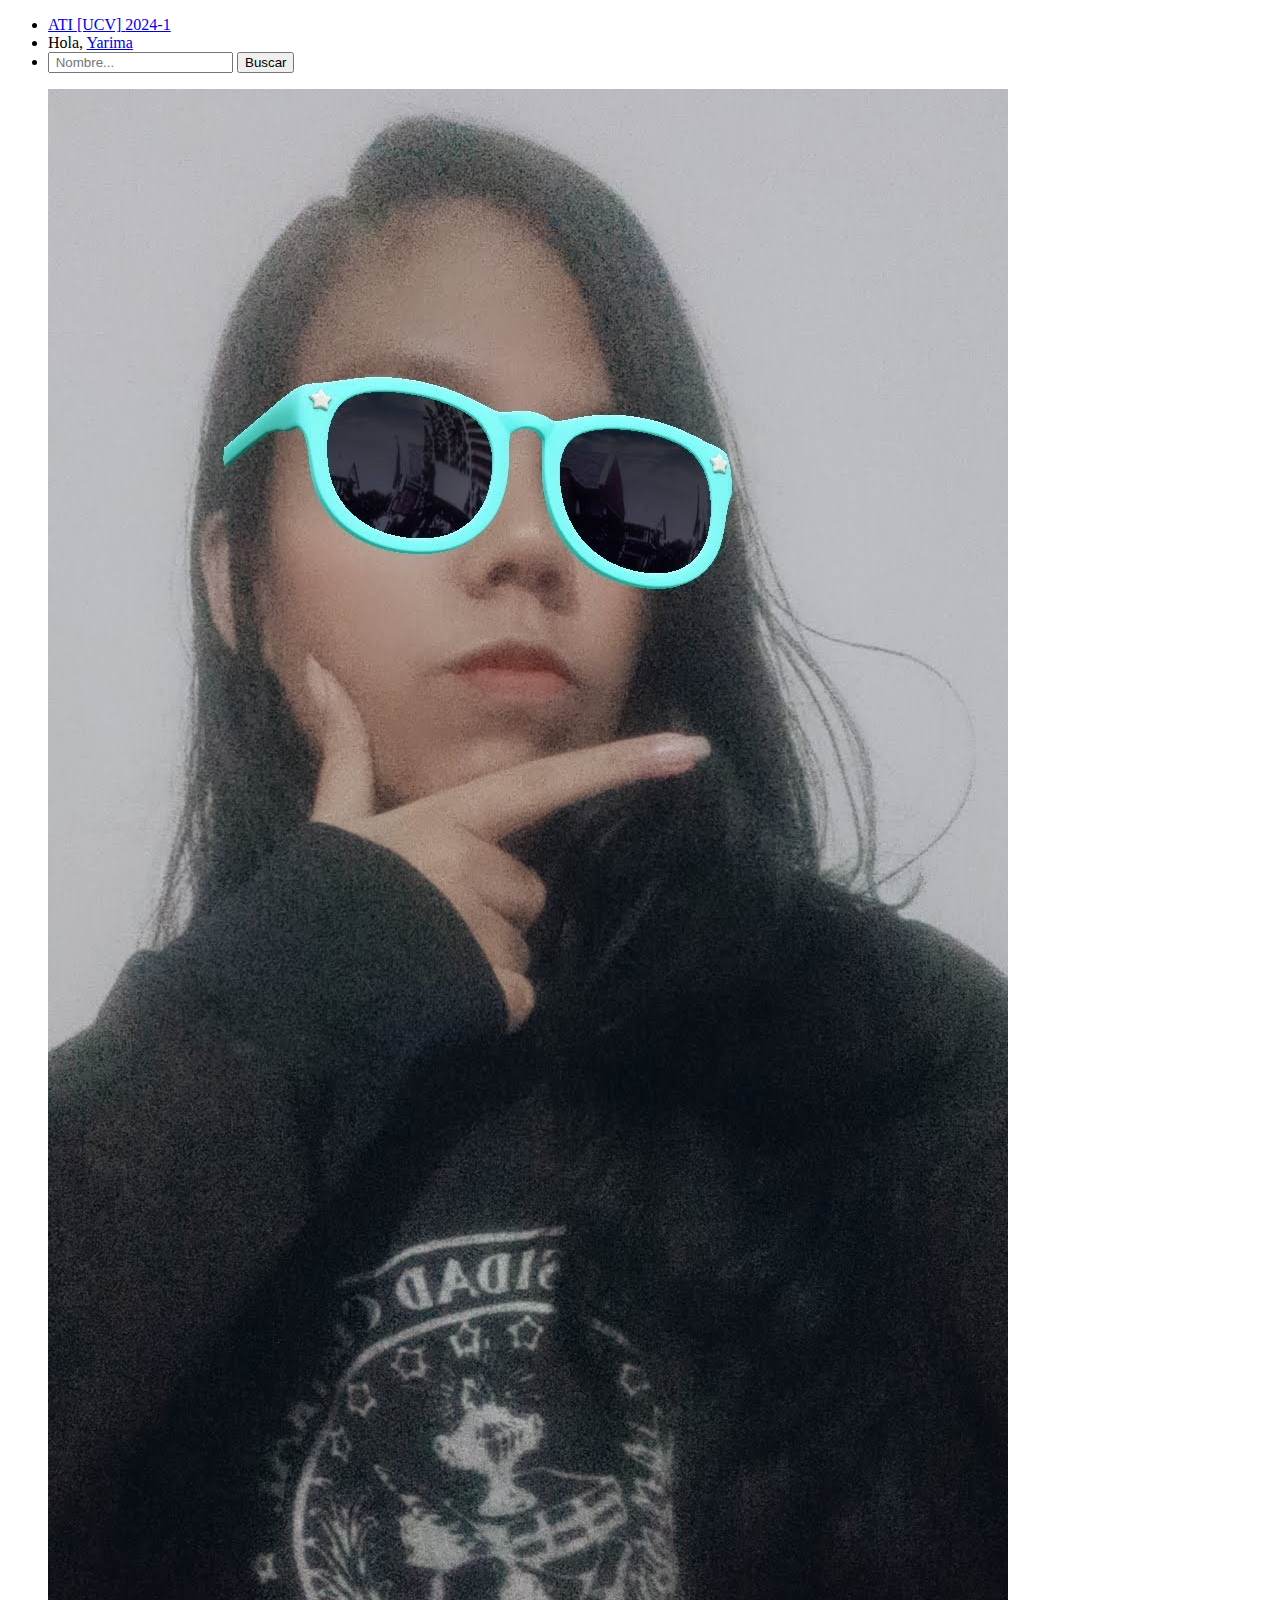
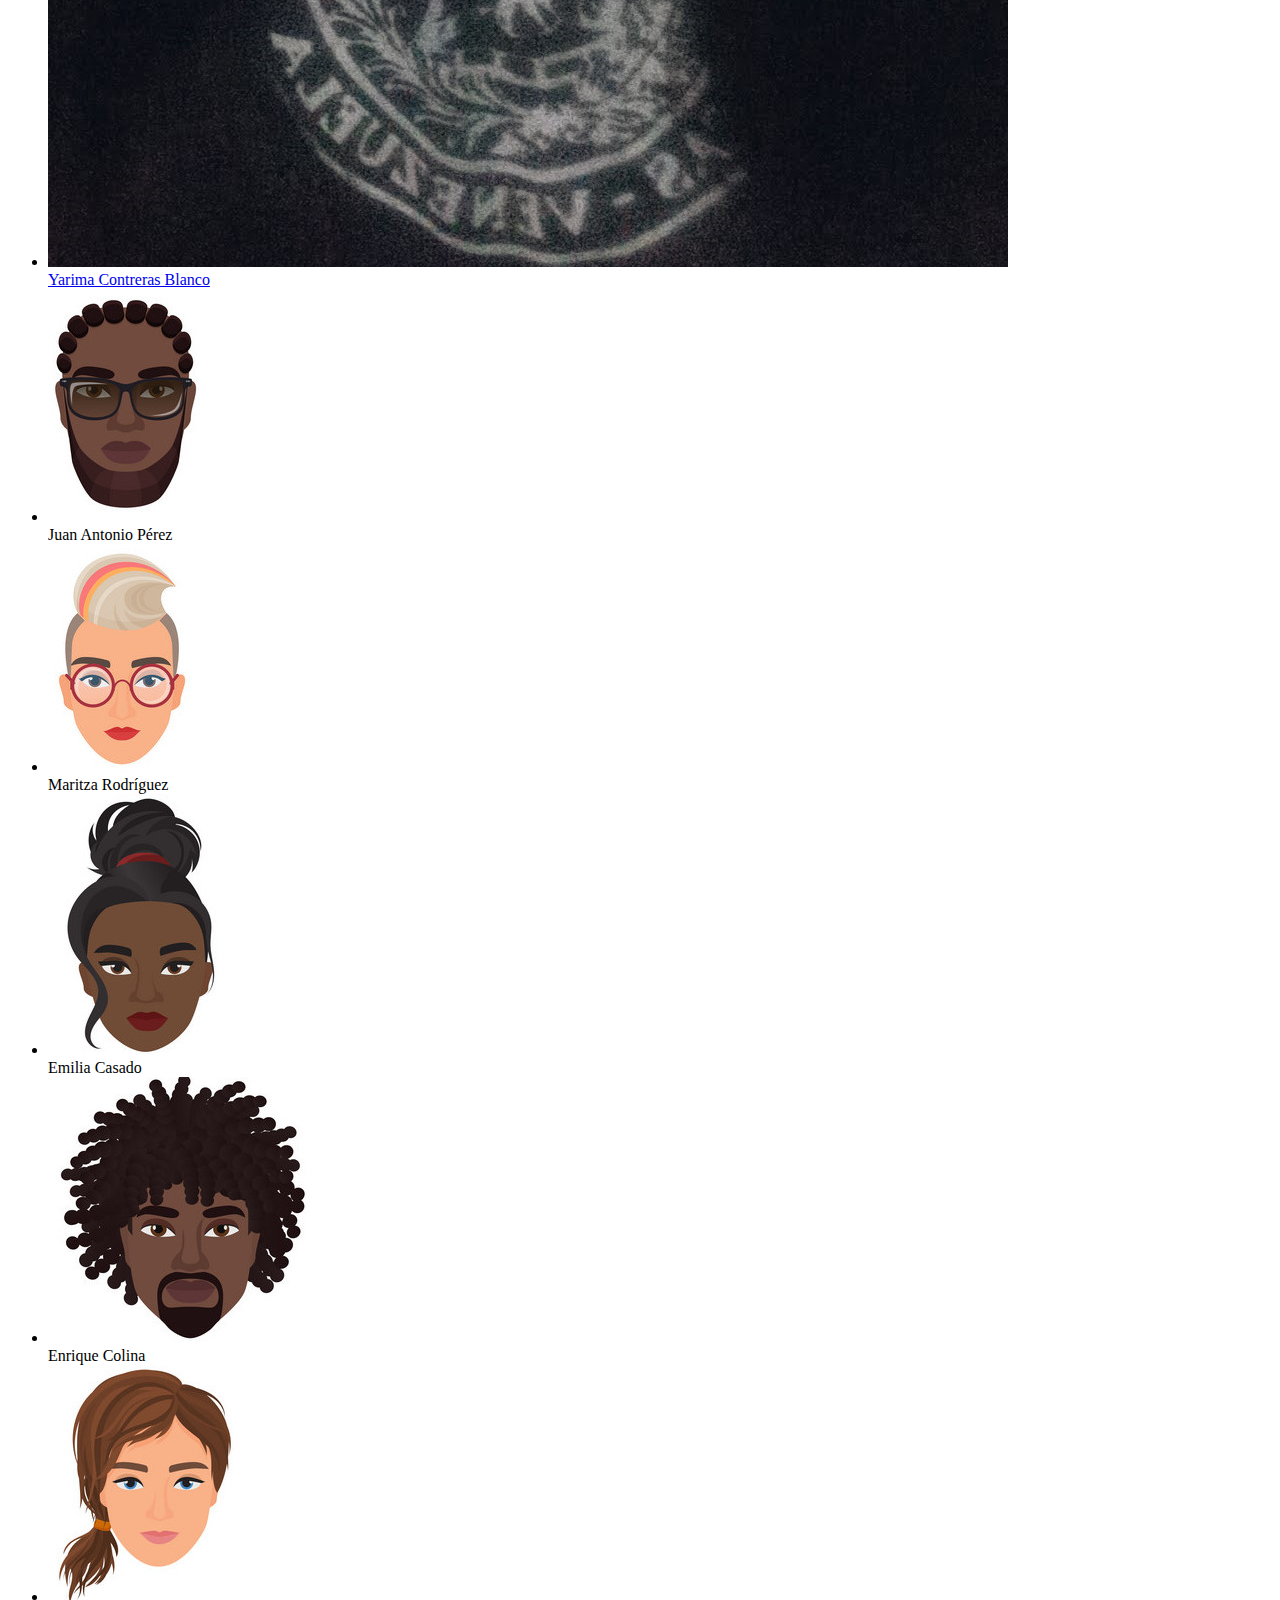
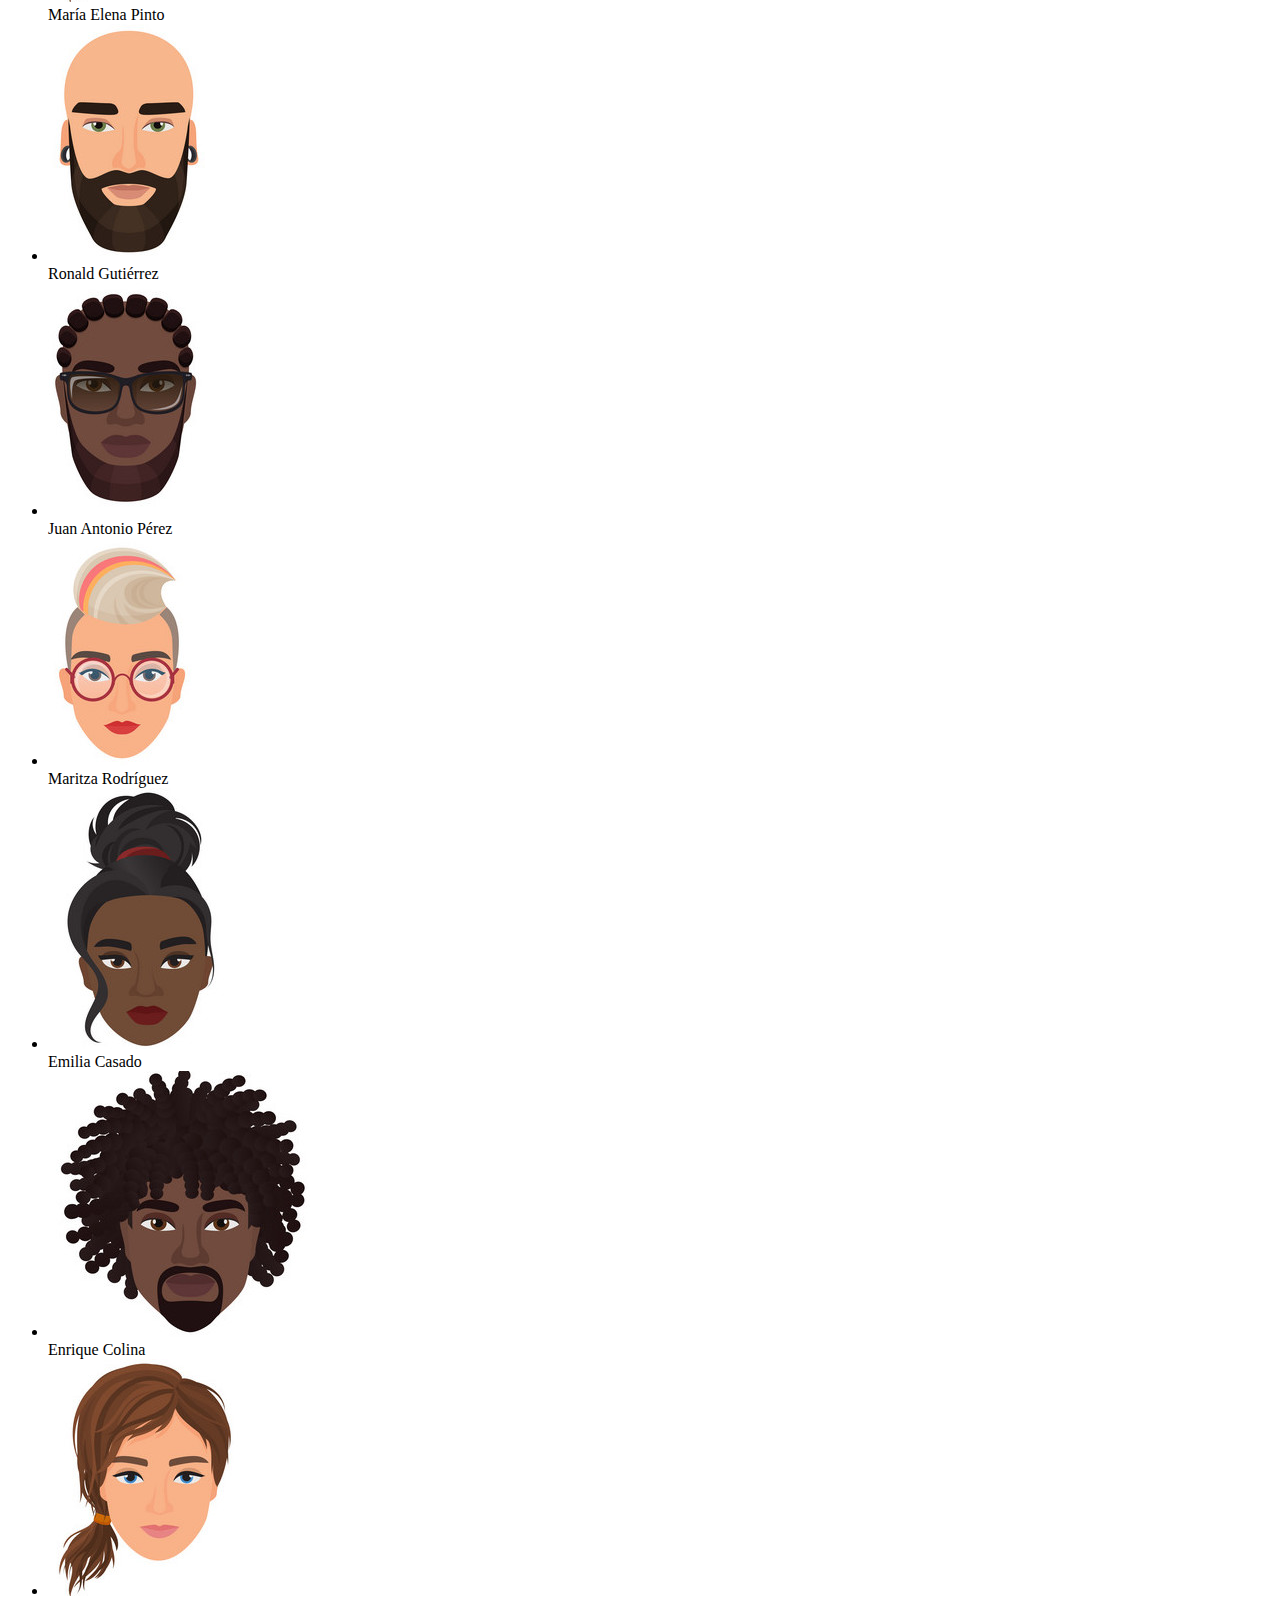
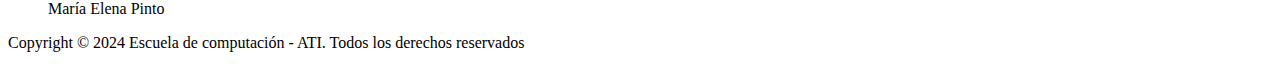
==== Proyecto_HTMLyCSS/index.html @ a4812837 "Ajuste de los retos 3 y 4 (CCS en file externo y Hojas de estilo compartidas)" ====
<!DOCTYPE html>
<html lang="es-ES">
<head>
    <meta charset="UTF-8">
    <meta name="viewport" content="width=device-width, initial-scale=1.0">
    <title>Página Listado</title>
    <link rel="icon" href="http://www.ciens.ucv.ve/portalasig2/favicon.ico" type="image/x-icon">
    <link href="/ATI-012024/Proyecto_HTMLyCSS/css/style.css" rel="stylesheet" type="text/css" media="screen">
</head>

<body class="bodyIndex">
    <header>
        <nav>
            <ul class="menuList">
                <li class="menuItem">
                    <a href="index.html"> 
                        <span class="bigFont"> ATI </span>
                        <span>[UCV]</span>
                        <span class="bigFont">2024-1</span>
                    </a>
                </li>
                <li class="menuItem"> Hola, <a href="29706291/perfil.html"> Yarima</a> </li>
                <li class="menuItem">
                    <form class="menuForm">
                        <input type="text" placeholder=" Nombre...">
                        <input type="submit" value="Buscar">
                    </form>
                </li>
            </ul>
        </nav>
    </header>

    <section>
        <ul class="listStudents">
            <li class="listItem saludo">
                <a href="29706291/perfil.html"><img src="29706291/29706291.jpg"></a>
                <br>
                <a href="29706291/perfil.html">Yarima Contreras Blanco</a>
            </li>
            <li class="listItem">
                <img src="dummy6/dummy.jpg">
                <br> Juan Antonio Pérez
            </li>
            <li class="listItem">
                <img src="dummy3/dummy.jpg">
                <br> Maritza Rodríguez
            </li>
            <li class="listItem">
                <img src="dummy1/dummy.jpg">
                <br> Emilia Casado
            </li>
            <li class="listItem">
                <img src="dummy4/dummy.jpg">
                <br> Enrique Colina
            </li>
            <li class="listItem">
                <img src="dummy2/dummy.jpg">
                <br> María Elena Pinto
            </li>
            <li class="listItem">
                <img src="dummy5/dummy.jpg">
                <br> Ronald Gutiérrez
            </li>
            <li class="listItem">
                <img src="dummy6/dummy.jpg">
                <br> Juan Antonio Pérez
            </li>
            <li class="listItem">
                <img src="dummy3/dummy.jpg">
                <br> Maritza Rodríguez
            </li>
            <li class="listItem">
                <img src="dummy1/dummy.jpg">
                <br> Emilia Casado
            </li>
            <li class="listItem">
                <img src="dummy4/dummy.jpg">
                <br> Enrique Colina
            </li>
            <li class="listItem">
                <img src="dummy2/dummy.jpg">
                <br> María Elena Pinto
            </li> 
        </ul>
    </section>

    <footer>
        <p> Copyright © 2024 Escuela de computación - ATI. Todos los derechos reservados </p>
    </footer>
</body>
</html>
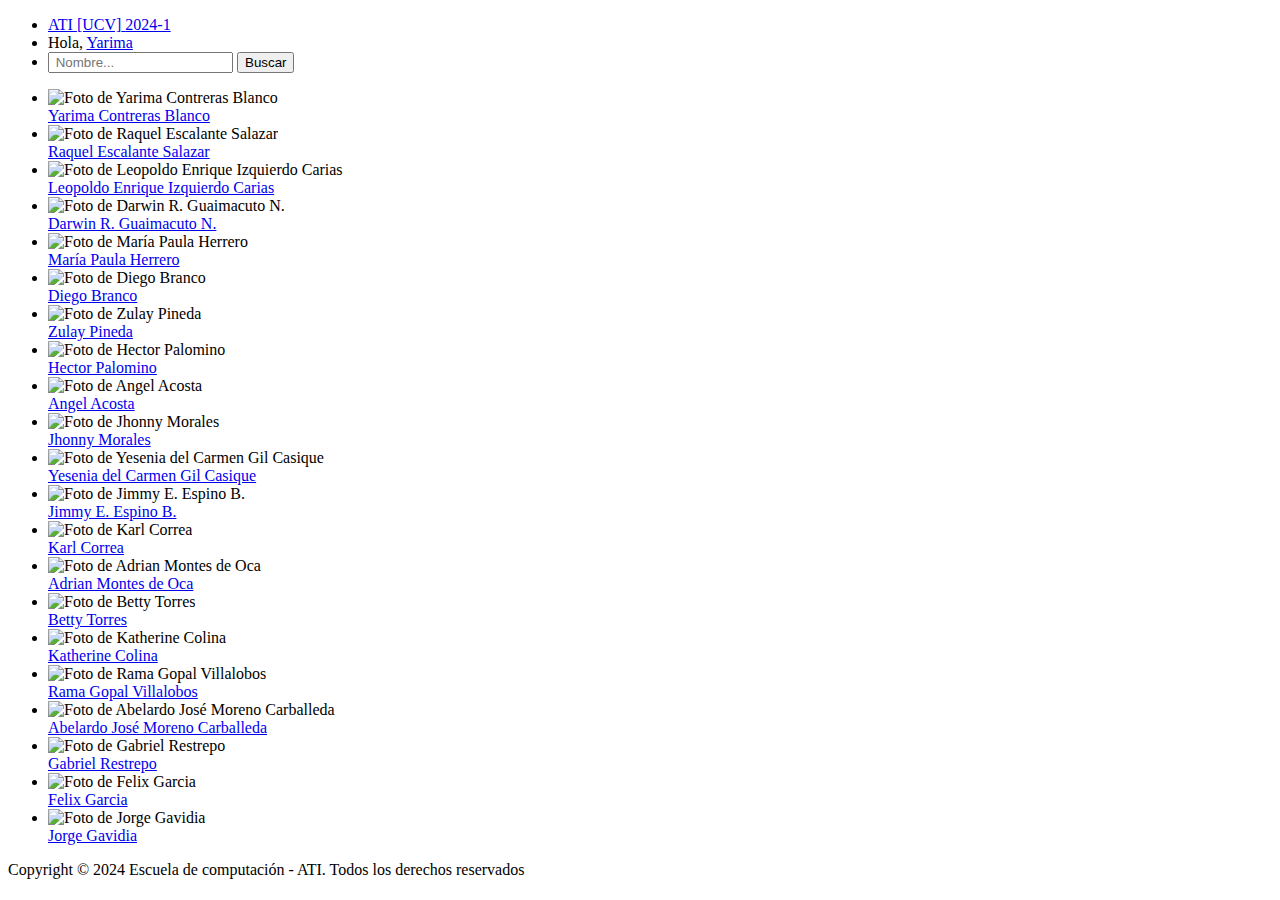
==== commit ea9380bd: "Configuración desde JavaScript" ====
--- a/Proyecto_HTMLyCSS/index.html
+++ b/Proyecto_HTMLyCSS/index.html
@@ -6,6 +6,8 @@
     <title>Página Listado</title>
     <link rel="icon" href="http://www.ciens.ucv.ve/portalasig2/favicon.ico" type="image/x-icon">
     <link href="/ATI-012024/Proyecto_HTMLyCSS/css/style.css" rel="stylesheet" type="text/css" media="screen">
+    <link rel="json" href="reto5/conf/configES.json">
+    <script src="js/index.js"></script>
 </head>
 
 <body class="bodyIndex">
@@ -19,7 +21,7 @@
                         <span class="bigFont">2024-1</span>
                     </a>
                 </li>
-                <li class="menuItem"> Hola, <a href="29706291/perfil.html"> Yarima</a> </li>
+                <li class="menuItem"> Hola, <a href="perfil.html"> Yarima</a> </li>
                 <li class="menuItem">
                     <form class="menuForm">
                         <input type="text" placeholder=" Nombre...">
@@ -32,55 +34,6 @@
 
     <section>
         <ul class="listStudents">
-            <li class="listItem saludo">
-                <a href="29706291/perfil.html"><img src="29706291/29706291.jpg"></a>
-                <br>
-                <a href="29706291/perfil.html">Yarima Contreras Blanco</a>
-            </li>
-            <li class="listItem">
-                <img src="dummy6/dummy.jpg">
-                <br> Juan Antonio Pérez
-            </li>
-            <li class="listItem">
-                <img src="dummy3/dummy.jpg">
-                <br> Maritza Rodríguez
-            </li>
-            <li class="listItem">
-                <img src="dummy1/dummy.jpg">
-                <br> Emilia Casado
-            </li>
-            <li class="listItem">
-                <img src="dummy4/dummy.jpg">
-                <br> Enrique Colina
-            </li>
-            <li class="listItem">
-                <img src="dummy2/dummy.jpg">
-                <br> María Elena Pinto
-            </li>
-            <li class="listItem">
-                <img src="dummy5/dummy.jpg">
-                <br> Ronald Gutiérrez
-            </li>
-            <li class="listItem">
-                <img src="dummy6/dummy.jpg">
-                <br> Juan Antonio Pérez
-            </li>
-            <li class="listItem">
-                <img src="dummy3/dummy.jpg">
-                <br> Maritza Rodríguez
-            </li>
-            <li class="listItem">
-                <img src="dummy1/dummy.jpg">
-                <br> Emilia Casado
-            </li>
-            <li class="listItem">
-                <img src="dummy4/dummy.jpg">
-                <br> Enrique Colina
-            </li>
-            <li class="listItem">
-                <img src="dummy2/dummy.jpg">
-                <br> María Elena Pinto
-            </li> 
         </ul>
     </section>
 
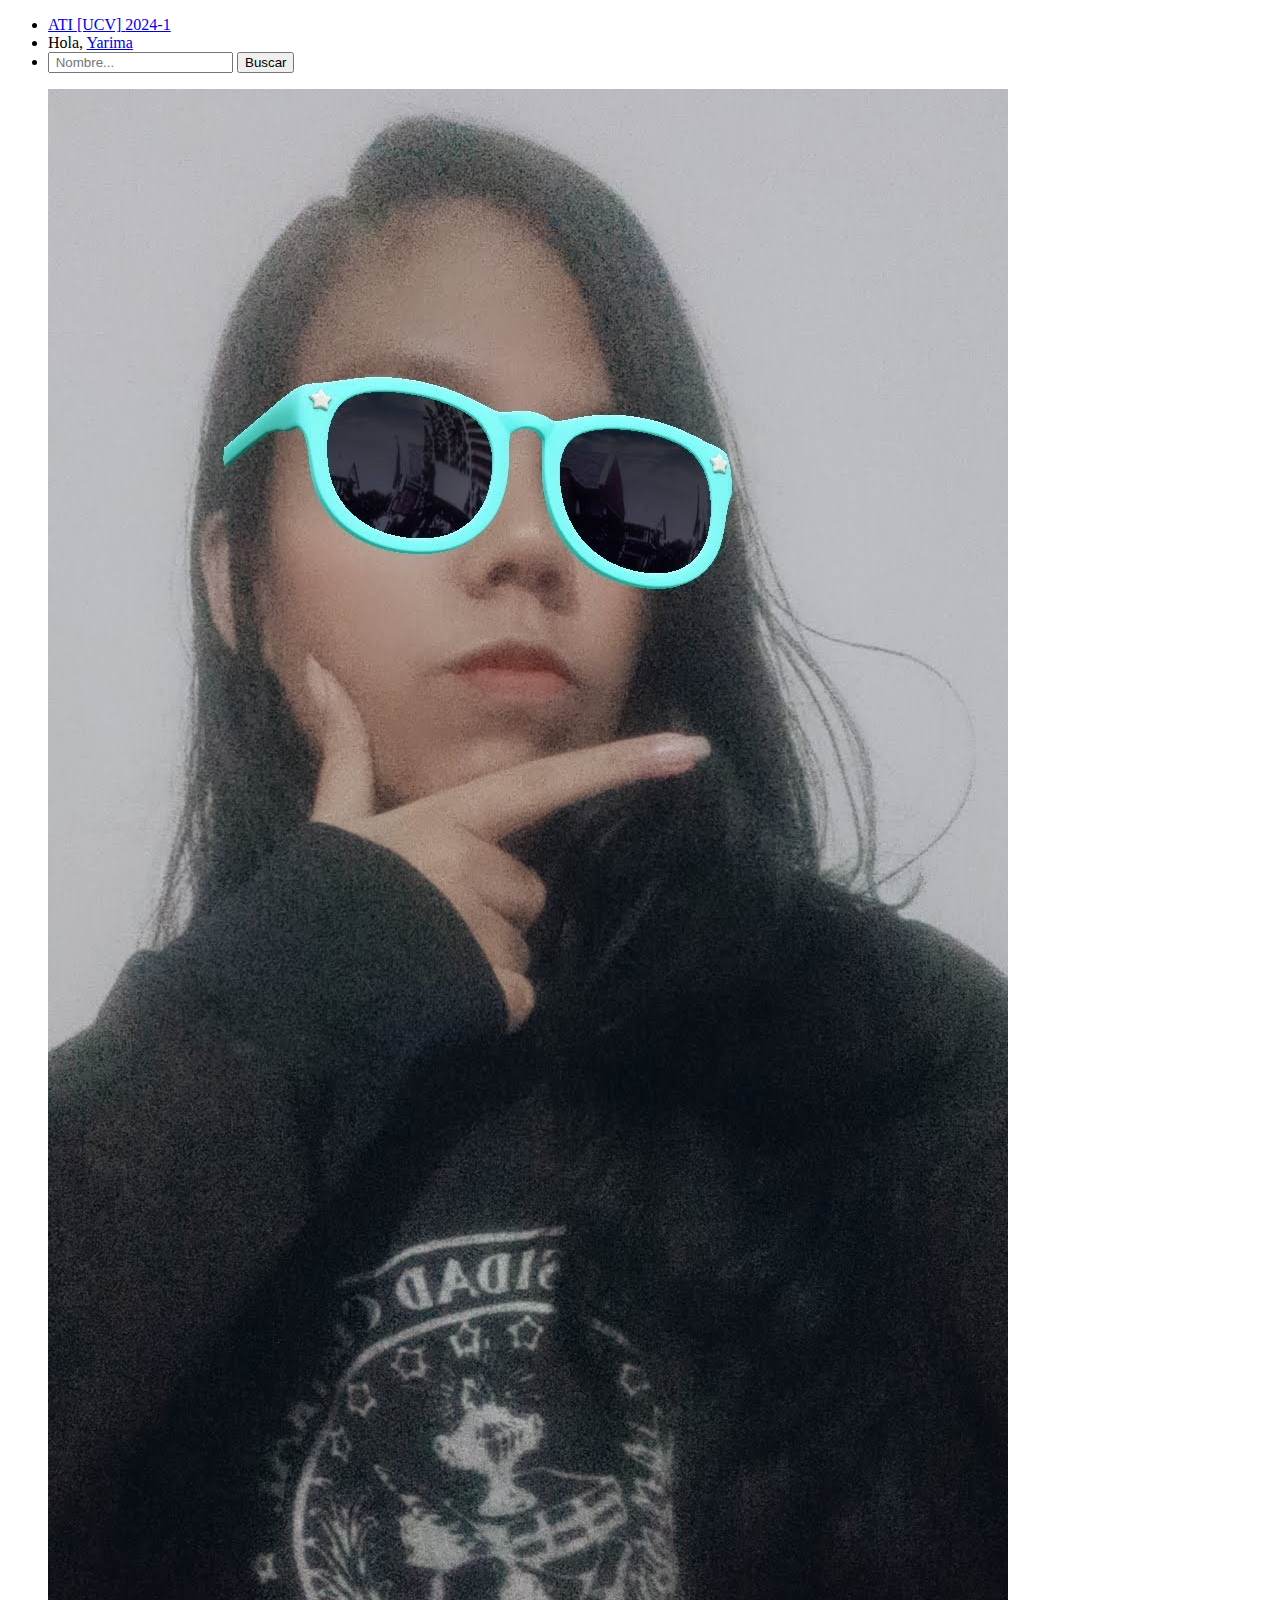
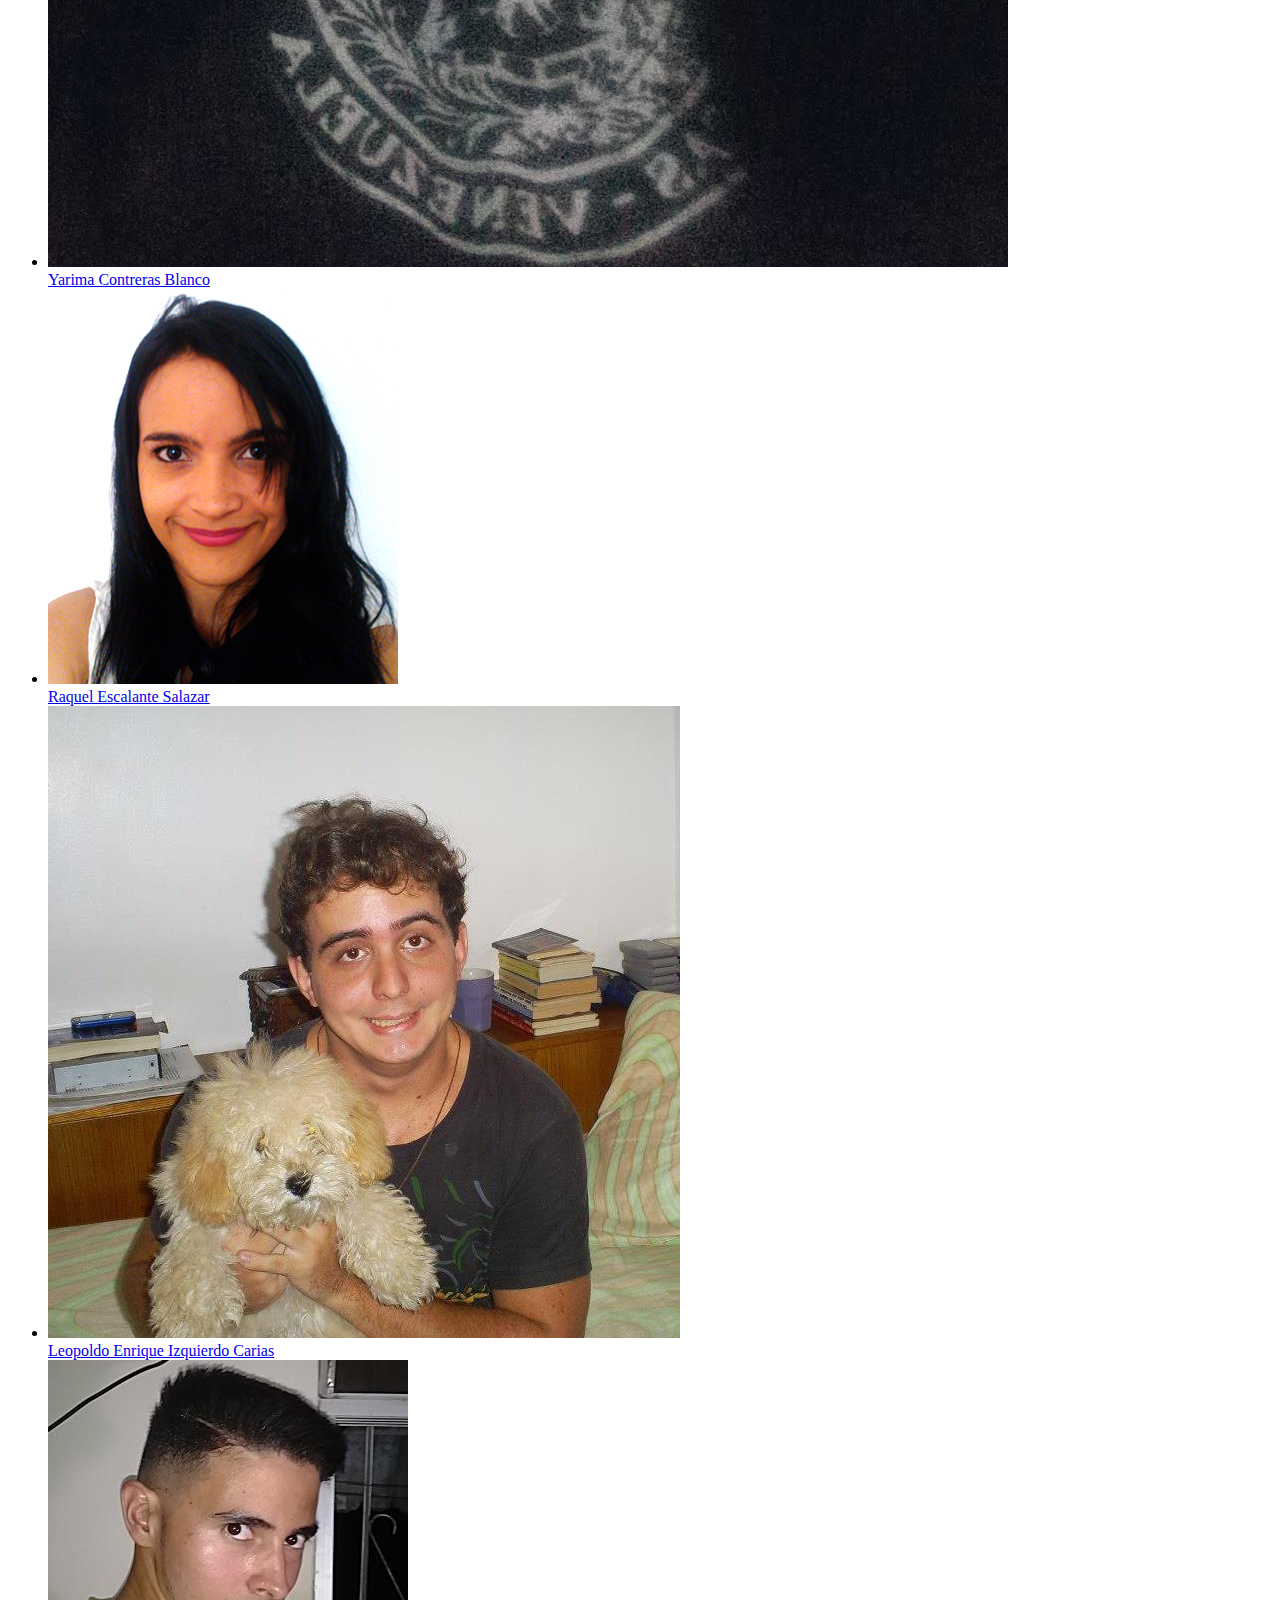
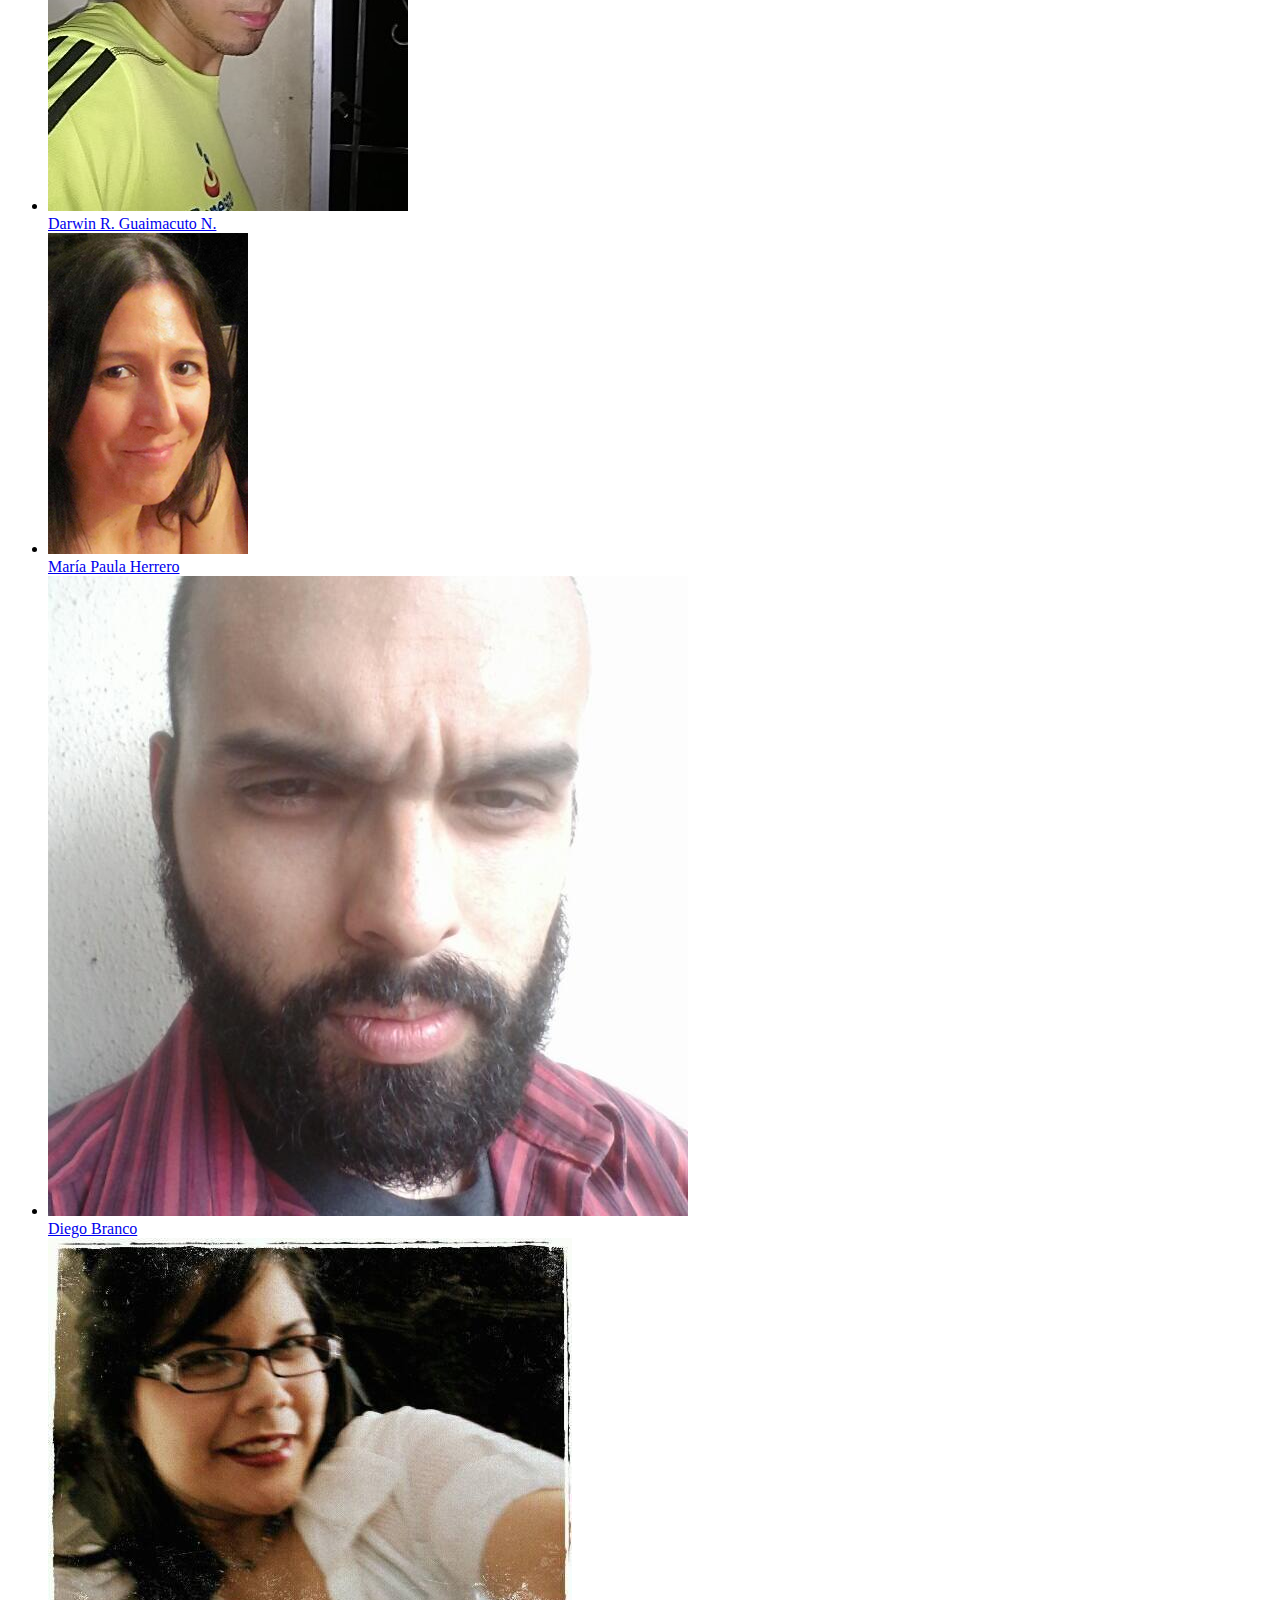
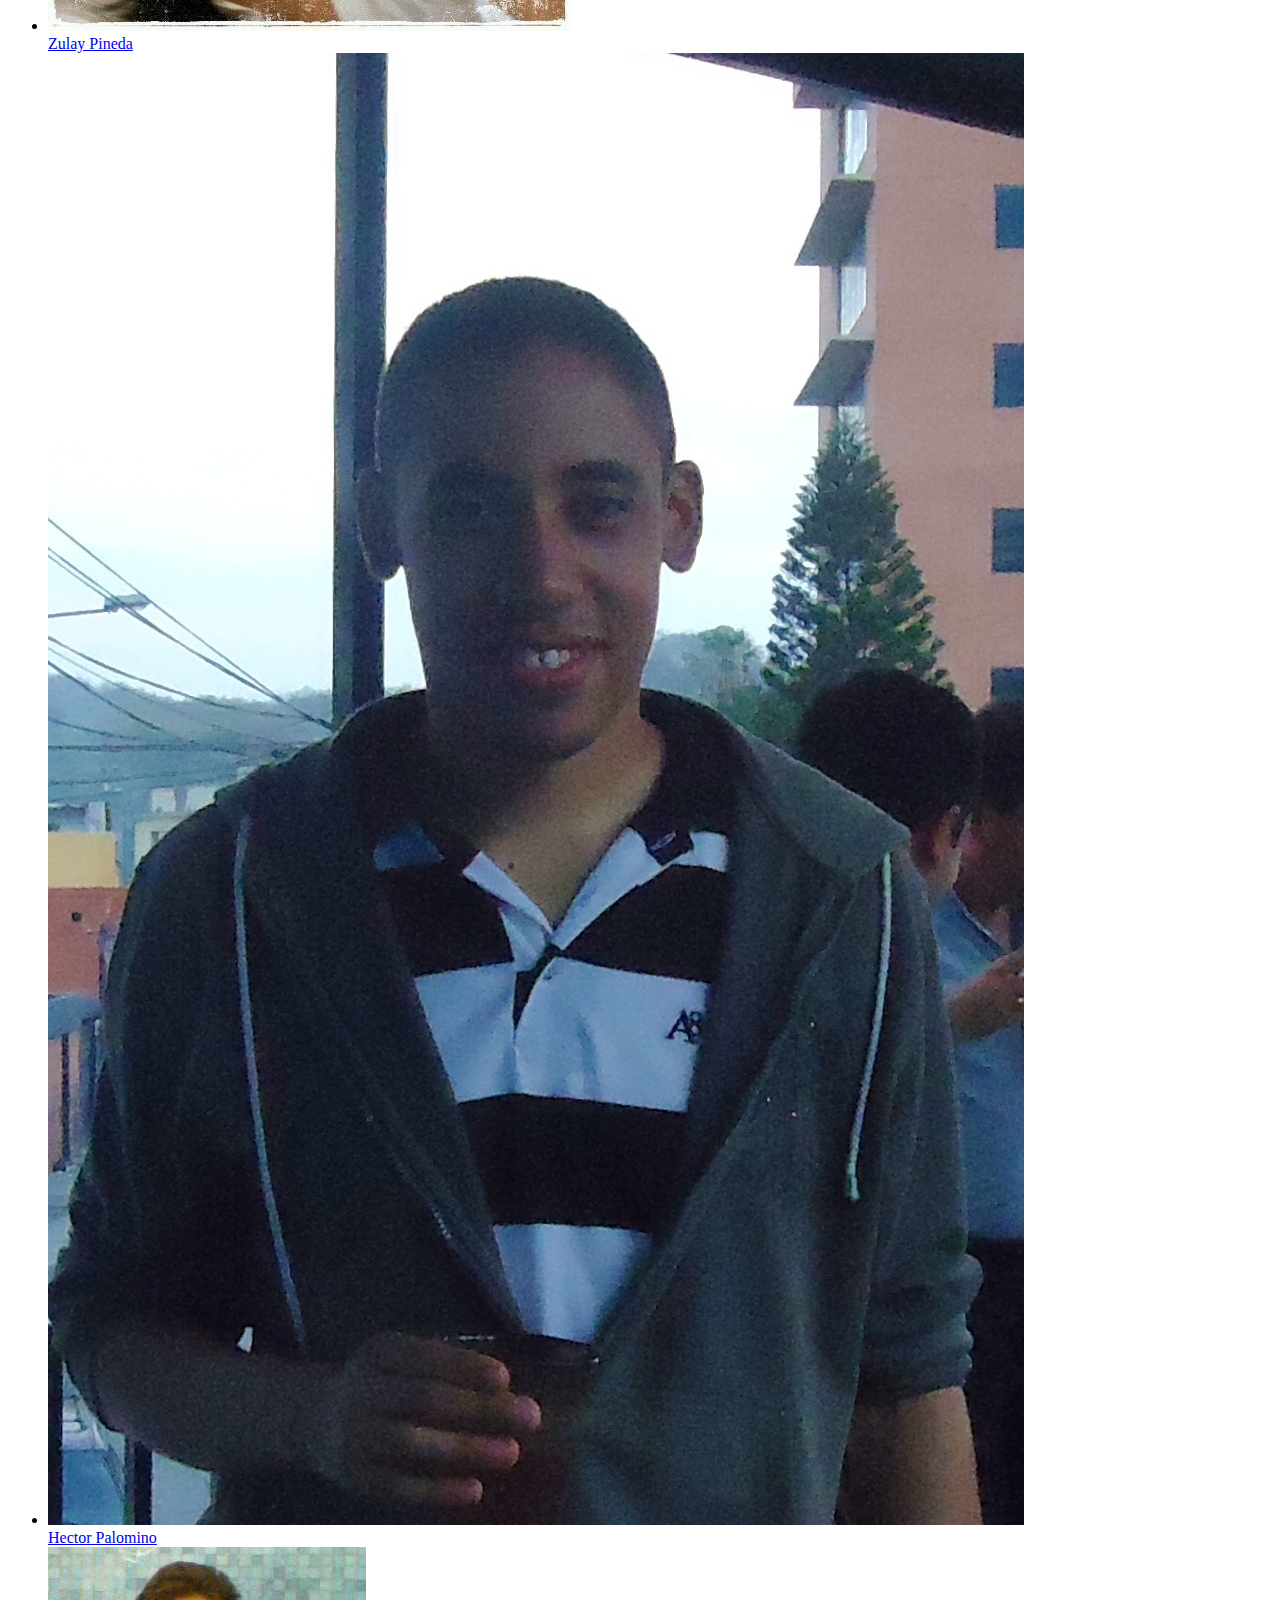
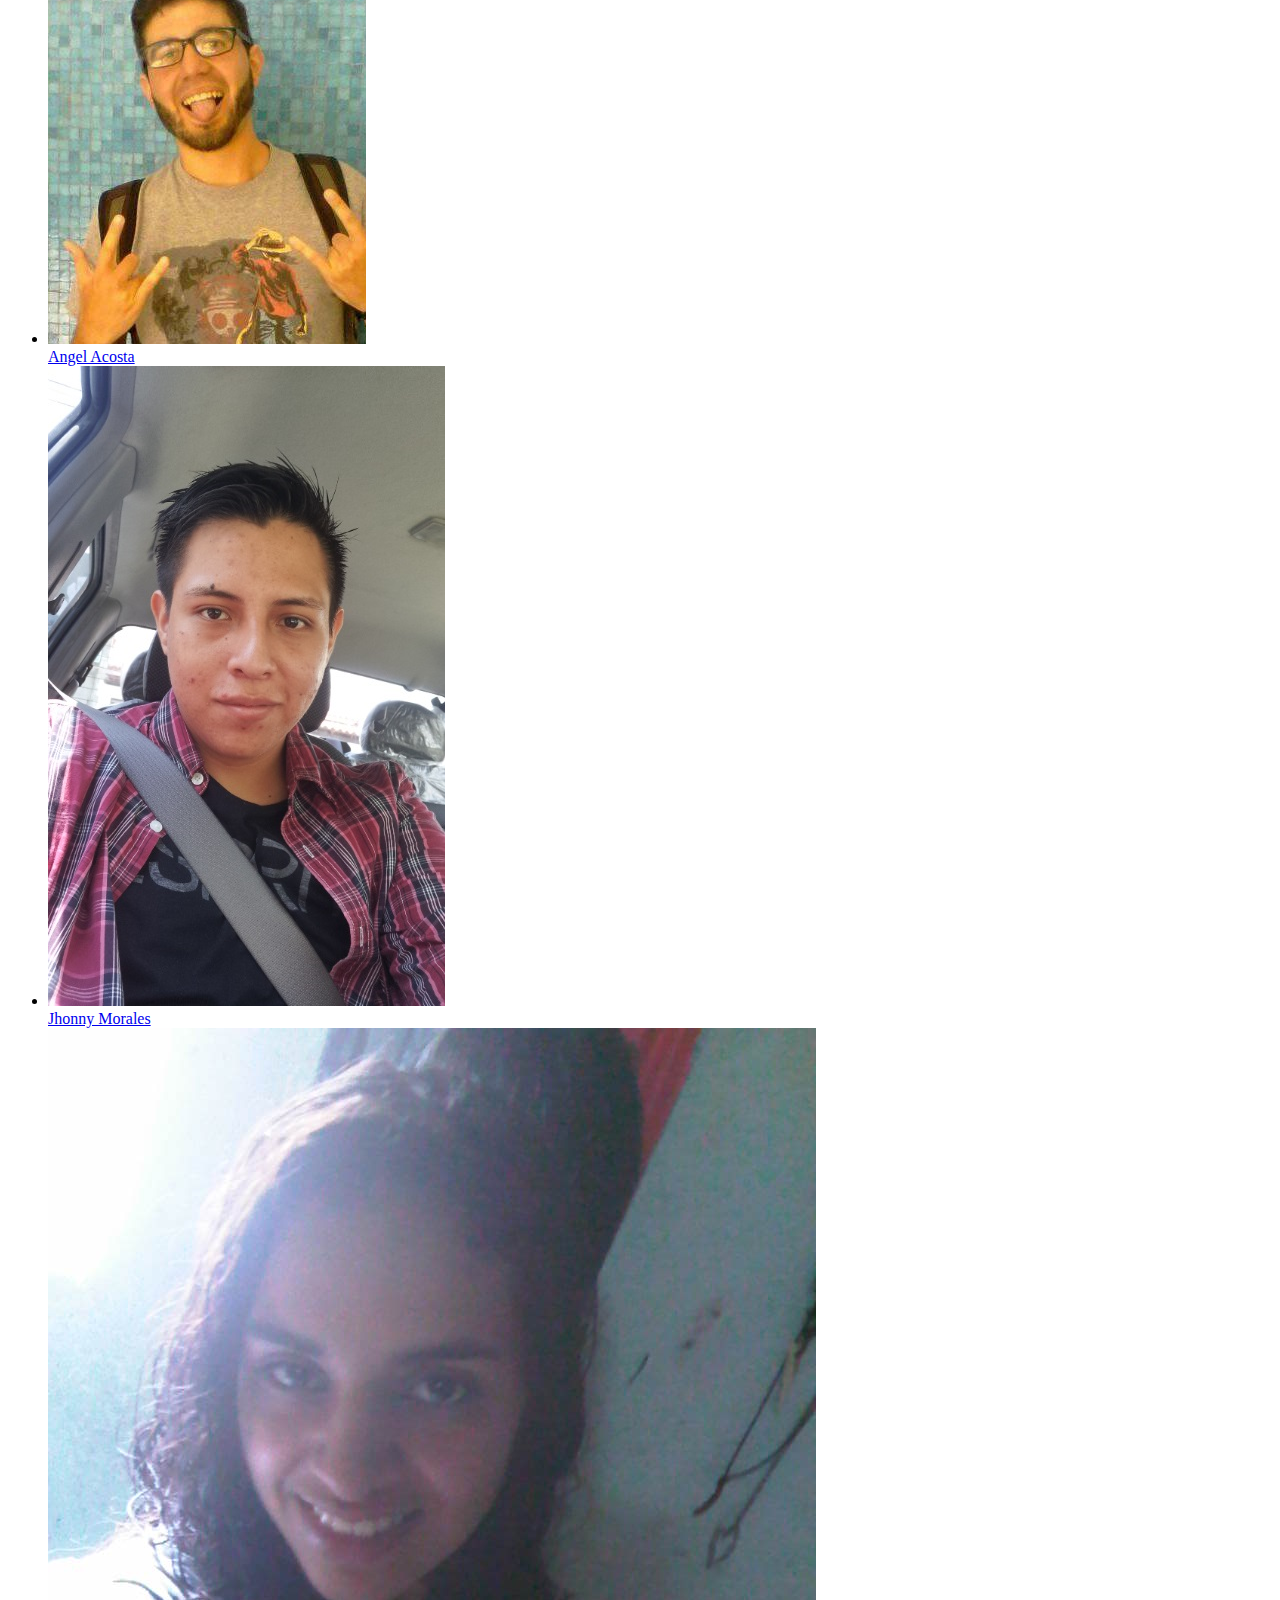
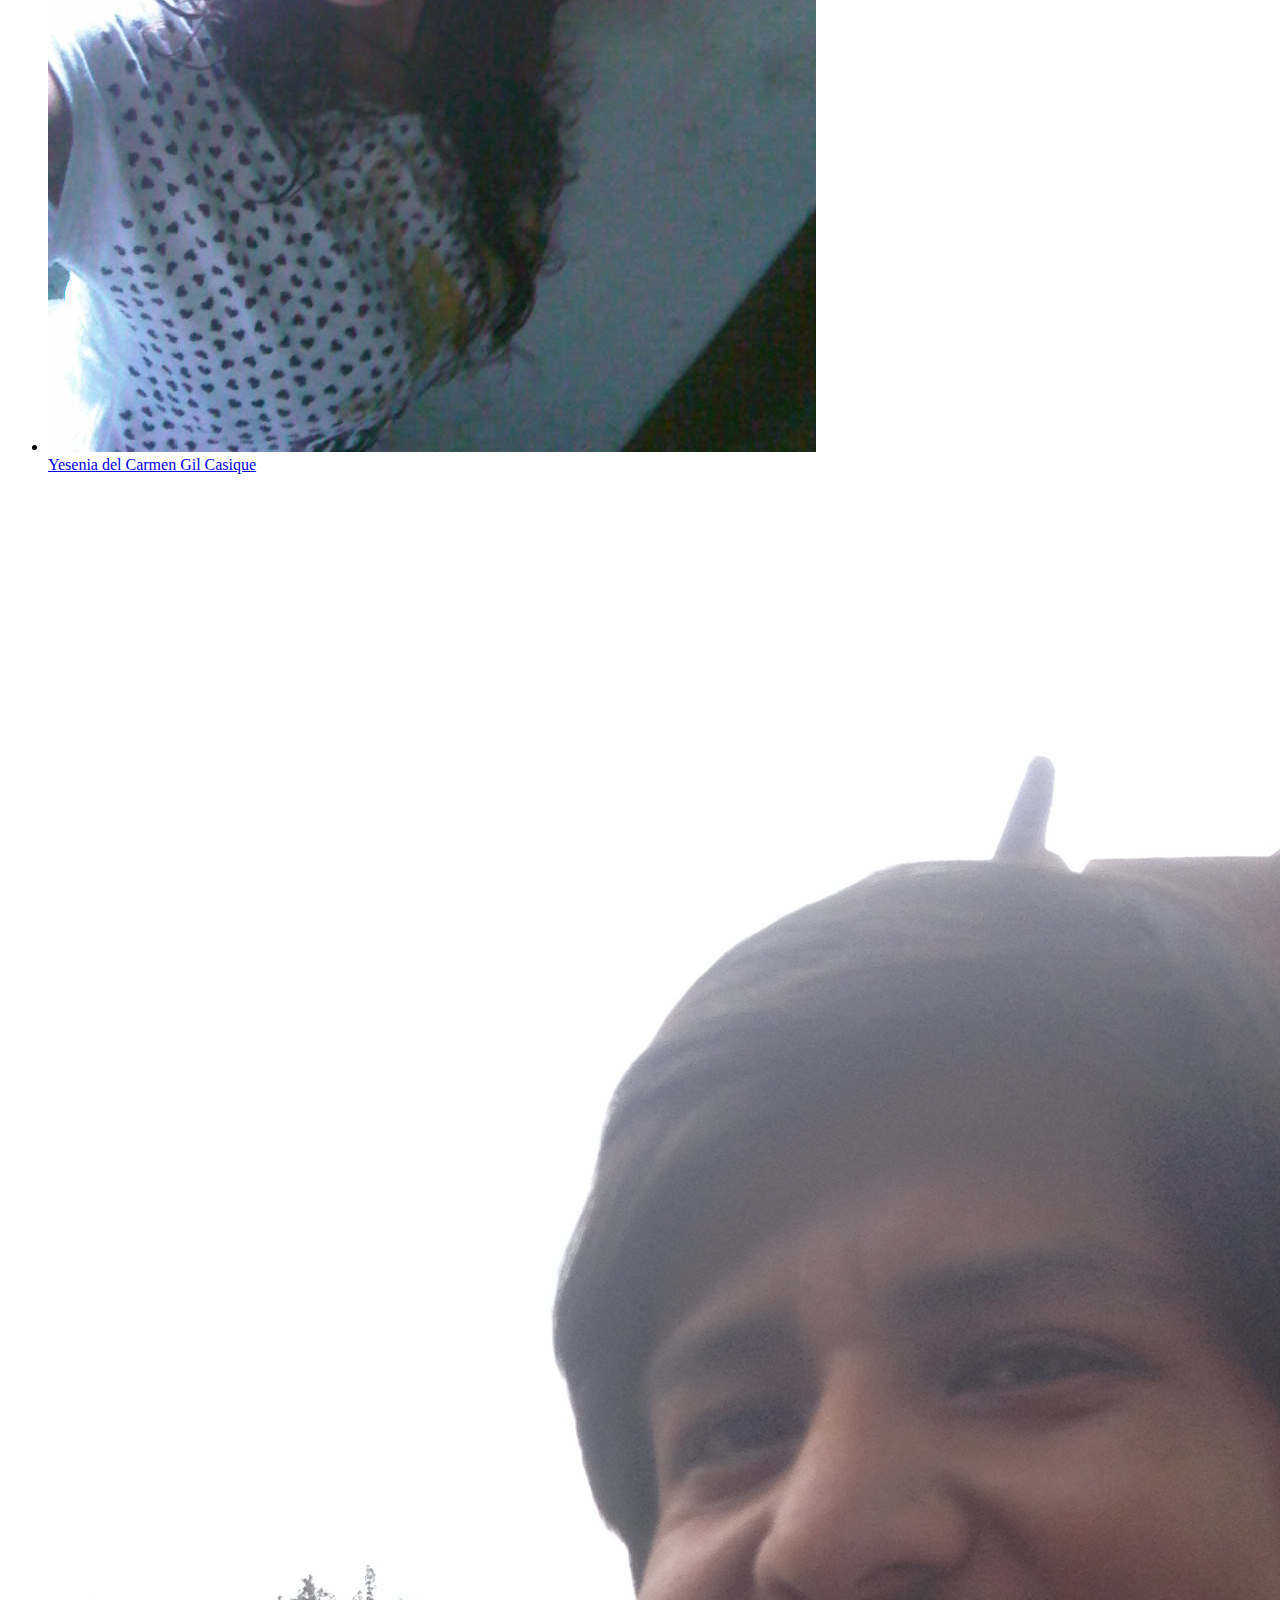
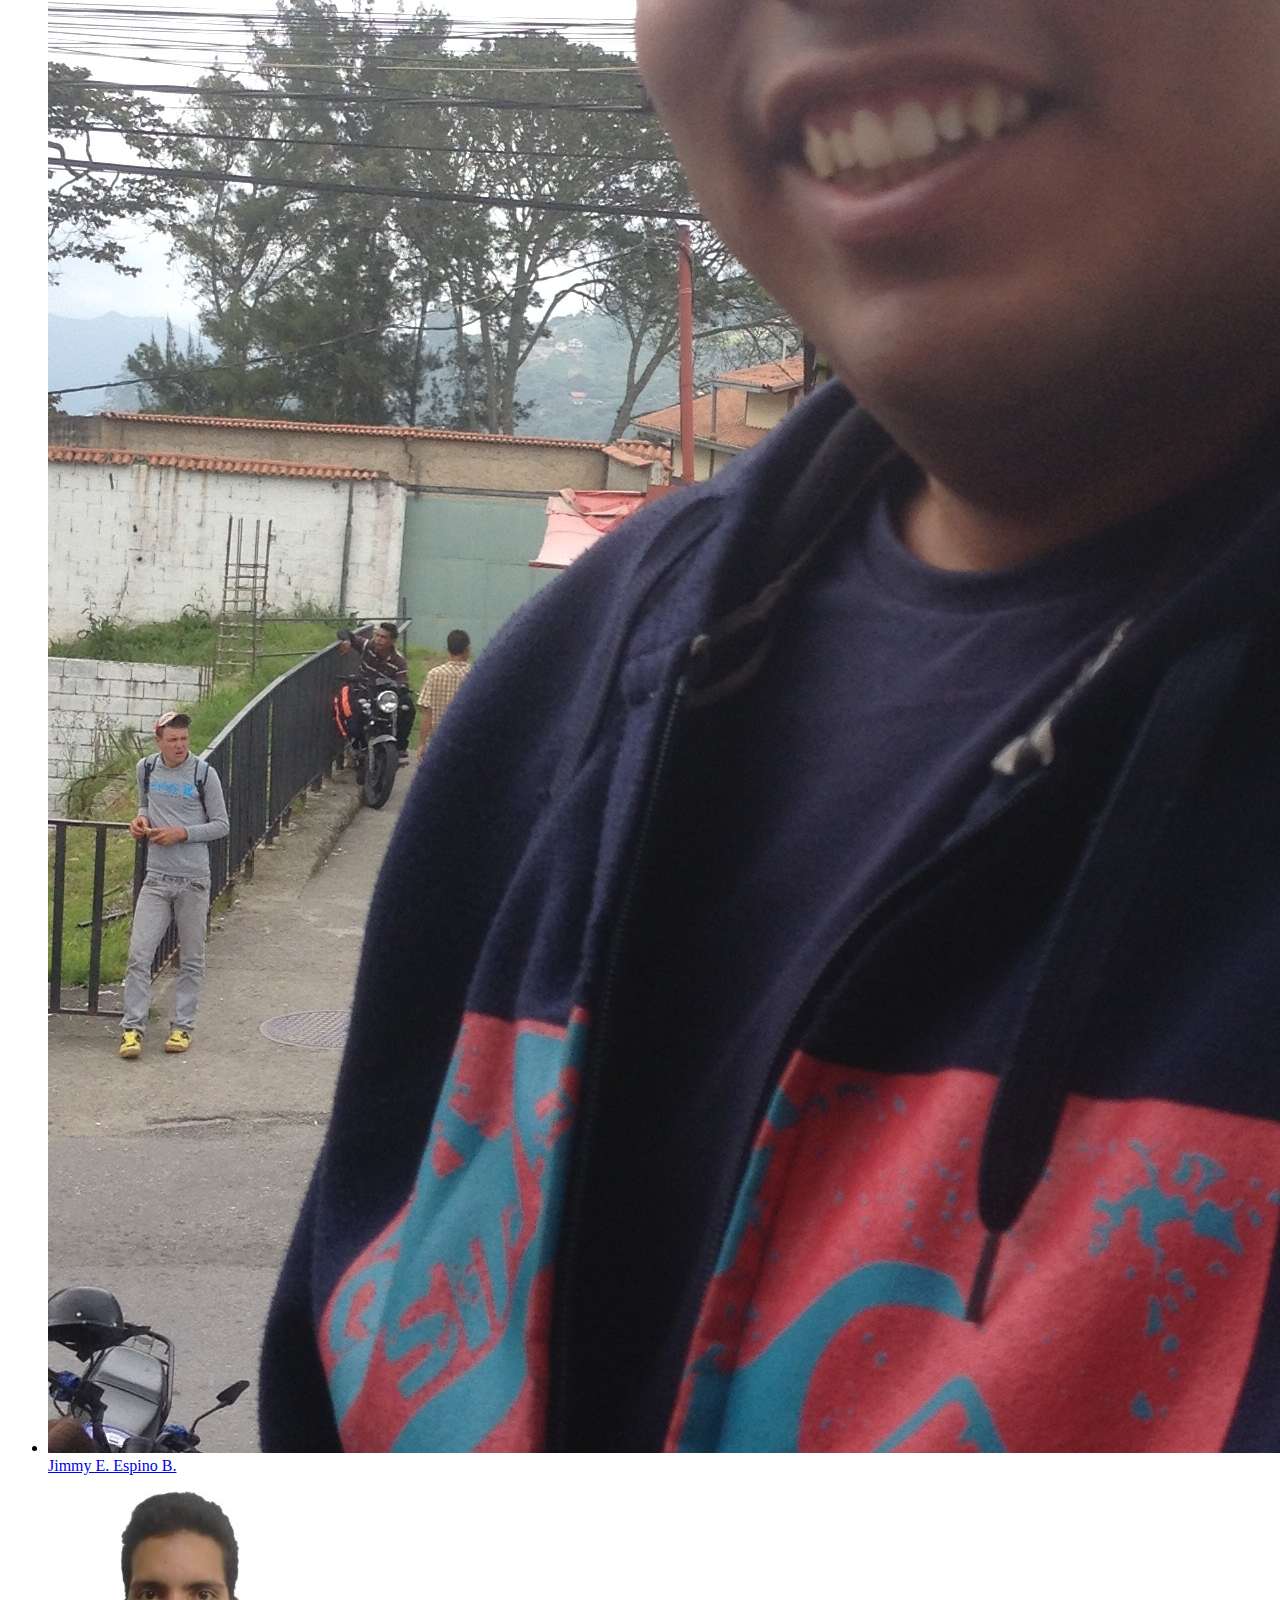
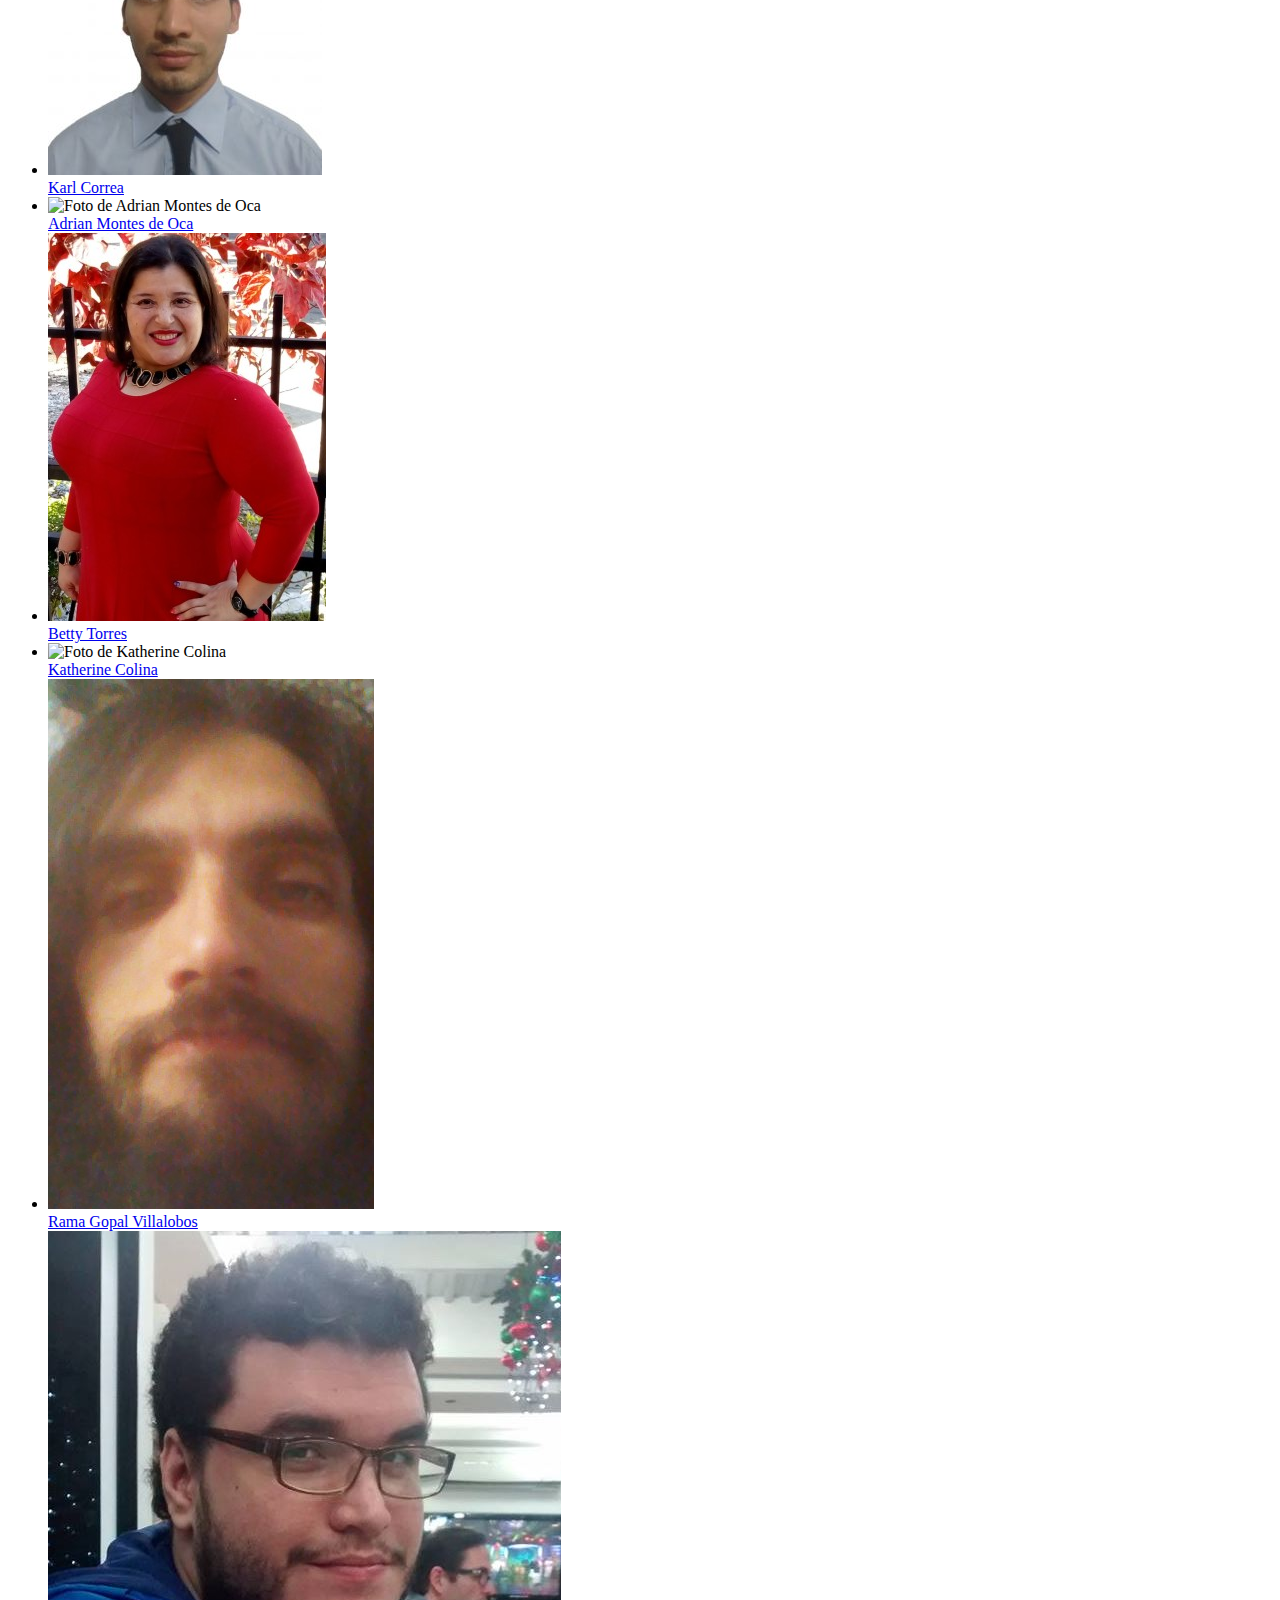
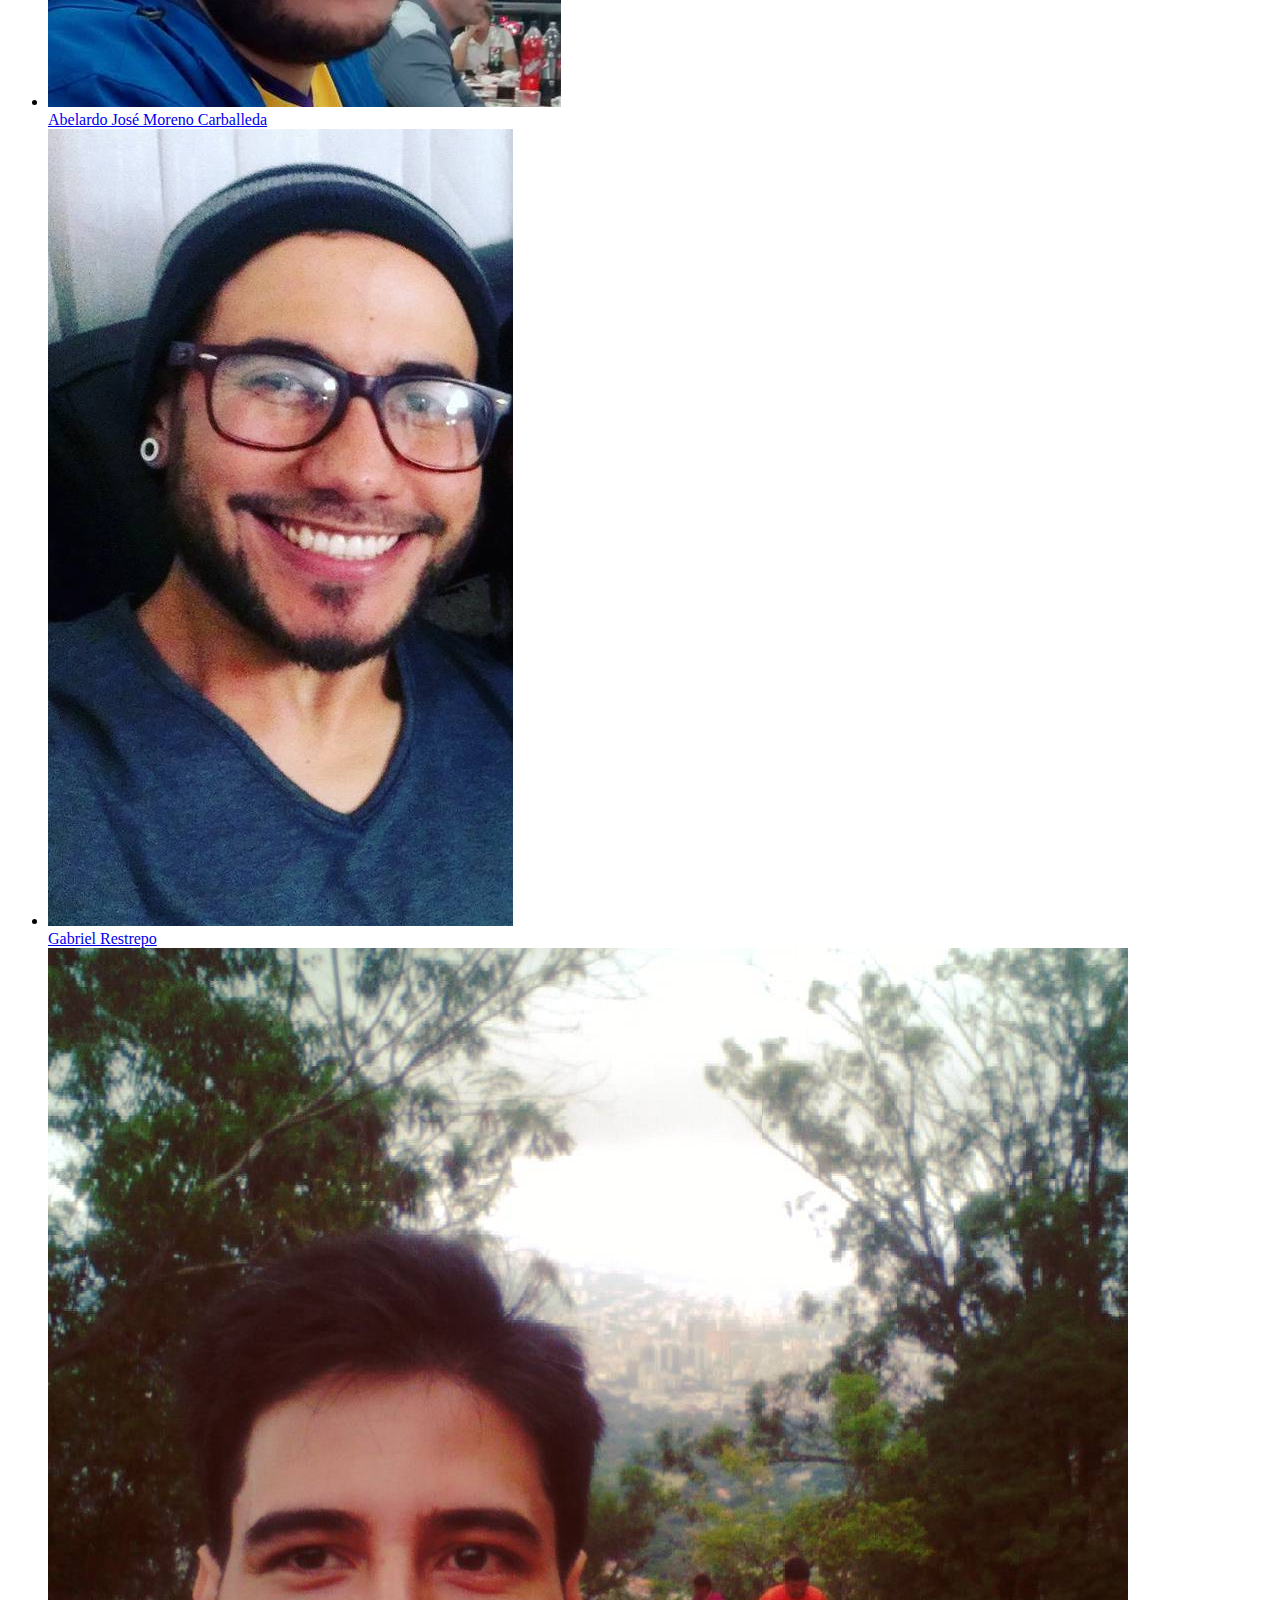
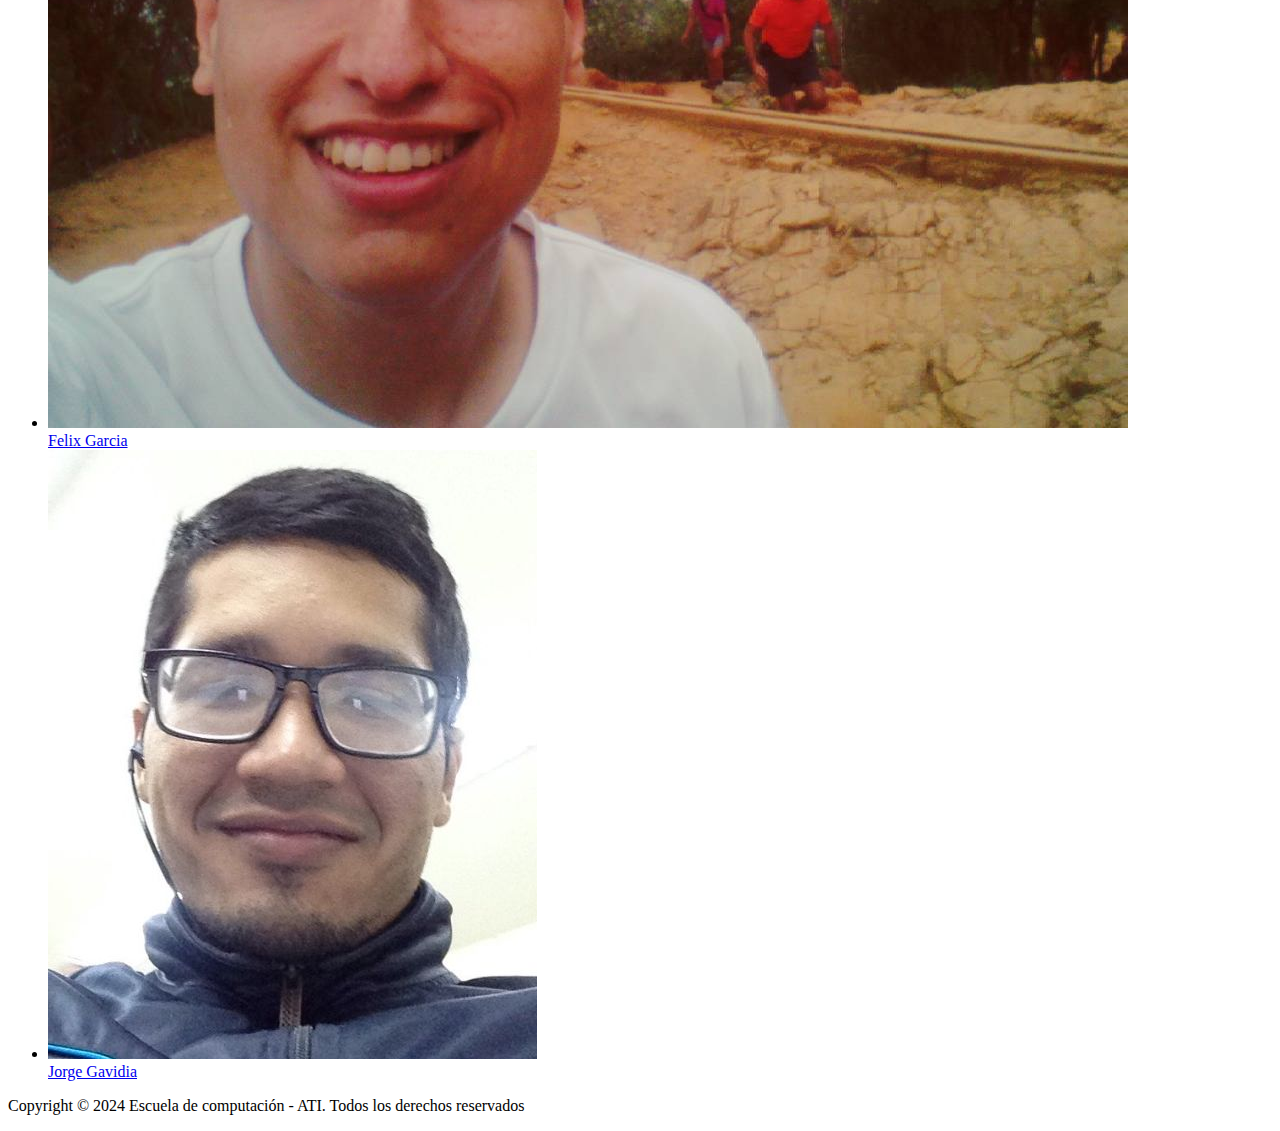
==== commit bd8f176e: "Cambio de lenguaje según atributo - Parte 1" ====
--- a/Proyecto_HTMLyCSS/index.html
+++ b/Proyecto_HTMLyCSS/index.html
@@ -13,19 +13,19 @@
 <body class="bodyIndex">
     <header>
         <nav>
-            <ul class="menuList">
+            <ul id="list" class="menuList">
                 <li class="menuItem">
-                    <a href="index.html"> 
+                    <a id="sitio" href="index.html"> 
                         <span class="bigFont"> ATI </span>
                         <span>[UCV]</span>
                         <span class="bigFont">2024-1</span>
                     </a>
                 </li>
-                <li class="menuItem"> Hola, <a href="perfil.html"> Yarima</a> </li>
+                <li id="saludo" class="menuItem"> Hola, <a href="perfil.html?ci=29706291"> Yarima</a> </li>
                 <li class="menuItem">
                     <form class="menuForm">
-                        <input type="text" placeholder=" Nombre...">
-                        <input type="submit" value="Buscar">
+                        <input id="nombre" type="text" placeholder=" Nombre...">
+                        <input id="buscar" type="submit" value="Buscar">
                     </form>
                 </li>
             </ul>
@@ -38,7 +38,7 @@
     </section>
 
     <footer>
-        <p> Copyright © 2024 Escuela de computación - ATI. Todos los derechos reservados </p>
+        <p id="copyRight"> Copyright © 2024 Escuela de computación - ATI. Todos los derechos reservados </p>
     </footer>
 </body>
 </html>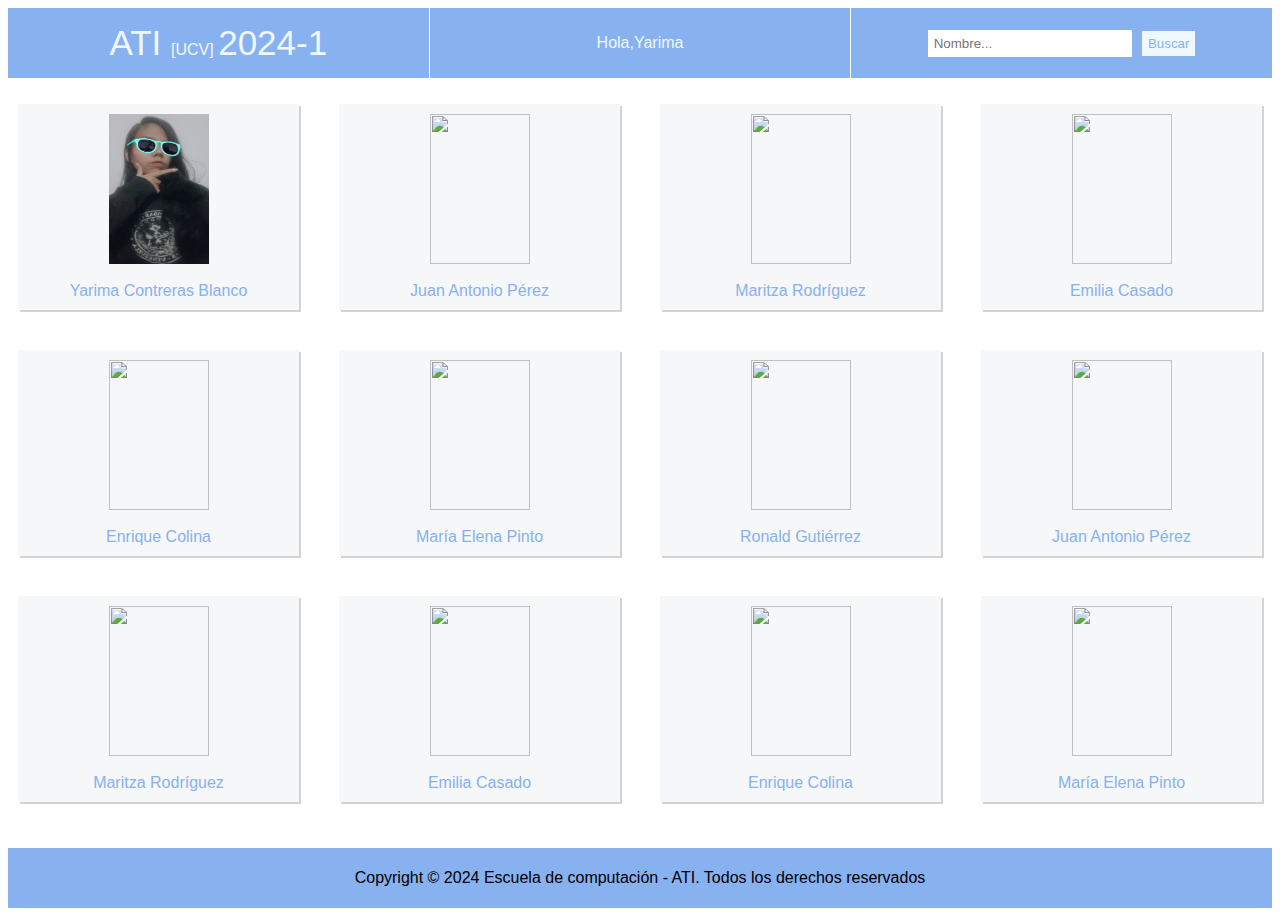
==== commit 1991ae17: "CorrecciónRutaCSS_Reto4_Lab3" ====
--- a/Proyecto_HTMLyCSS/index.html
+++ b/Proyecto_HTMLyCSS/index.html
@@ -5,27 +5,25 @@
     <meta name="viewport" content="width=device-width, initial-scale=1.0">
     <title>Página Listado</title>
     <link rel="icon" href="http://www.ciens.ucv.ve/portalasig2/favicon.ico" type="image/x-icon">
-    <link href="/ATI-012024/Proyecto_HTMLyCSS/css/style.css" rel="stylesheet" type="text/css" media="screen">
-    <link rel="json" href="reto5/conf/configES.json">
-    <script src="js/index.js"></script>
+    <link href="css/style.css" rel="stylesheet" type="text/css" media="screen">
 </head>
 
 <body class="bodyIndex">
     <header>
         <nav>
-            <ul id="list" class="menuList">
+            <ul class="menuList">
                 <li class="menuItem">
-                    <a id="sitio" href="index.html"> 
+                    <a href="index.html"> 
                         <span class="bigFont"> ATI </span>
                         <span>[UCV]</span>
                         <span class="bigFont">2024-1</span>
                     </a>
                 </li>
-                <li id="saludo" class="menuItem"> Hola, <a href="perfil.html?ci=29706291"> Yarima</a> </li>
+                <li class="menuItem"> Hola, <a href="29706291/perfil.html"> Yarima</a> </li>
                 <li class="menuItem">
                     <form class="menuForm">
-                        <input id="nombre" type="text" placeholder=" Nombre...">
-                        <input id="buscar" type="submit" value="Buscar">
+                        <input type="text" placeholder=" Nombre...">
+                        <input type="submit" value="Buscar">
                     </form>
                 </li>
             </ul>
@@ -34,11 +32,66 @@
 
     <section>
         <ul class="listStudents">
+            <li class="listItem saludo">
+                <picture class="pfpList">
+                    <source media="(max-width:480px)" srcset="29706291/29706291Pequena.jpg">
+                    <source media="(min-width:481px)" srcset="29706291/29706291Pequena.jpg">
+                    <source media="(min-width:769px)" srcset="29706291/29706291Grande.jpg">
+                    <source media="(min-width:1025px)" srcset="29706291/29706291Grande.jpg">
+                    <img class="pfpList" src="29706291/29706291Grande.jpg" alt="Foto de Yarima">
+                </picture>
+                <br>
+                <a href="29706291/perfil.html">Yarima Contreras Blanco</a>
+            </li>
+            <li class="listItem">
+                <img src="dummy6/dummy.jpg">
+                <br> Juan Antonio Pérez
+            </li>
+            <li class="listItem">
+                <img src="dummy3/dummy.jpg">
+                <br> Maritza Rodríguez
+            </li>
+            <li class="listItem">
+                <img src="dummy1/dummy.jpg">
+                <br> Emilia Casado
+            </li>
+            <li class="listItem">
+                <img src="dummy4/dummy.jpg">
+                <br> Enrique Colina
+            </li>
+            <li class="listItem">
+                <img src="dummy2/dummy.jpg">
+                <br> María Elena Pinto
+            </li>
+            <li class="listItem">
+                <img src="dummy5/dummy.jpg">
+                <br> Ronald Gutiérrez
+            </li>
+            <li class="listItem">
+                <img src="dummy6/dummy.jpg">
+                <br> Juan Antonio Pérez
+            </li>
+            <li class="listItem">
+                <img src="dummy3/dummy.jpg">
+                <br> Maritza Rodríguez
+            </li>
+            <li class="listItem">
+                <img src="dummy1/dummy.jpg">
+                <br> Emilia Casado
+            </li>
+            <li class="listItem">
+                <img src="dummy4/dummy.jpg">
+                <br> Enrique Colina
+            </li>
+            <li class="listItem">
+                <img src="dummy2/dummy.jpg">
+                <br> María Elena Pinto
+            </li> 
         </ul>
     </section>
 
     <footer>
-        <p id="copyRight"> Copyright © 2024 Escuela de computación - ATI. Todos los derechos reservados </p>
+        <p> Copyright © 2024 Escuela de computación - ATI. Todos los derechos reservados </p>
     </footer>
 </body>
 </html>--- a/Proyecto_HTMLyCSS/css/style.css
+++ b/Proyecto_HTMLyCSS/css/style.css
@@ -0,0 +1,261 @@
+/* ESTILO INDEX.HTML */
+
+.bodyIndex{
+    font-family: Arial, Helvetica, sans-serif;
+    display: flex;
+    flex-direction: column;
+    min-height: 100vh;
+}
+
+nav{
+    color: aliceblue;
+    background-color: #87b1ef;
+    overflow: hidden;
+}
+nav ul{
+    list-style: none;
+    margin: auto;
+}
+nav ul li a{
+    color: aliceblue;
+    text-decoration: none;
+}
+.menuList{
+    display: flex;
+    flex: 1;
+    list-style: none;
+    margin: 0;
+    padding: 0;
+}
+.menuItem{
+    flex: 1;
+    display: flex;
+    justify-content: center;
+    align-items: center;
+    padding: 15px;
+}
+.menuItem:not(:last-child) {
+    border-right: 1px solid white;
+}
+.menuForm{
+    display: flex;
+    justify-content: center;
+    align-items: center;
+    height: 20px;
+}
+.bigFont{
+    font-size: 35px;
+}
+input[type=text]{
+    border: #709ee4;
+    margin: 5px;
+    width: 200px;
+    height: 25px;
+}
+input[type=submit]{
+    color:#87b1ef;
+    border: #709ee4;
+    background-color: aliceblue;
+    margin: 5px;
+    height: 25px;
+}
+
+.listStudents{
+    display: grid;
+    grid-template-columns: repeat(4, 1fr);
+    grid-gap: 20px;
+    list-style: none;
+    padding: 0;
+}
+.noResults{
+    position: absolute;
+    left: 50%;
+    transform: translateX(-50%);
+    text-align: center;
+    color: #87b1ef;
+    font-size: 140%;
+}
+
+.listItem{
+    display: flex;
+    flex-direction: column;
+    align-items: center;
+    text-align: center;
+    padding: 10px;
+    margin: 10px;
+    color: #87b1ef;
+    background-color: #f5f7f9;
+    box-shadow: 2px 2px 0px rgba(108, 108, 108, 0.3);
+}
+.listItem img, .pfpList{
+    width: 100px;
+    height: 150px;
+}
+.listItem:hover{
+    background-color: #99c5dd;
+    transform: scale(1.1) rotate(5deg);
+}
+section ul li a{
+    color: #87b1ef;
+    text-decoration: none;
+}
+
+footer{
+    margin-top: auto;
+    text-align: center;
+    background-color: #87b1ef;
+    padding: 5px;
+}
+
+
+/* ESTILO PERFIL.HTML */
+
+.Descripcion{
+    font-family: Georgia, 'Times New Roman', Times, serif;
+    text-align: justify;
+    font-size: 15px;
+}
+.email:visited{
+    color: red;
+}
+h1, #perfilEmail{
+    color: #91116f;
+}
+.tarjetaPerfil{
+    display: flex;
+    justify-content: left;
+}
+.pfp{
+    display: flex;
+    width: 210px;
+    height: 375px;
+    border-top-left-radius: 4pc;
+}
+.DatosPerfil{
+    width: 100%;
+    max-width: 800px;
+    padding: 20px;
+    height: 330px;
+    border: 3px solid #91116f;
+    box-shadow: 10px 10px 0px rgba(57, 7, 131, 0.3);
+    background: linear-gradient(to bottom right, #6593f5, #b88dff);
+}
+
+
+/* Media Queries para todos */
+
+/*Dispositivos Móviles*/
+@media only screen and (max-width: 480px) {
+    nav{
+        flex: 1;
+        font-size: 60%;
+    }
+    .bigFont{
+        font-size: 150%;
+    }
+    input[type=text]{
+        margin: 5px;
+        width: 25%;
+        height: auto;
+    }
+    input[type=submit]{
+        height: auto;
+    }
+
+    .listStudents{
+        grid-template-columns: repeat(3, 1fr);
+    }
+    h1{
+        font-size: 100%;
+    }
+    .text{
+        font-size: 60%;
+    }
+    .pfp{
+        width: 100%;
+    }
+    .DatosPerfil{
+        width: 100%;
+        overflow: scroll;
+    }
+    .tarjetaPerfil{
+        display: flex;
+        align-items: flex-start;
+        width: 80%;
+        max-width: 100%;
+    }
+}
+
+/*iPads, Tablets*/
+@media only screen and (min-width: 481px) and (max-width: 768px) {
+    nav{
+        flex: 1;
+        font-size: 80%;
+    }
+    .bigFont{
+        font-size: 180%;
+    }
+    h1{
+        font-size: 120%;
+    }
+    .text{
+        font-size: 75%;
+    }
+    .pfp{
+        width: auto;
+    }
+    .DatosPerfil{
+        width: auto;
+        max-width: 60%;
+    }
+    .tarjetaPerfil{
+        display: flex;
+        align-items: flex-start;
+        width: 100%;
+    }
+}
+
+/*Pantallas pequeñas, ordenadores portátiles*/
+@media only screen and (min-width: 769px) and (max-width: 1024px) {
+    h1{
+        font-size: 120%;
+    }
+    .text{
+        font-size: 90%;
+    }
+    .pfp{
+        width: auto;
+    }
+    .DatosPerfil{
+        width: auto;
+        max-width: 60%;
+    }
+    .tarjetaPerfil{
+        display: flex;
+        align-items: flex-start;
+        width: 100%
+    }
+}
+
+/*Pantallas grandes, ordenadores de escritorio*/
+@media only screen and (min-width: 1025px) and (max-width: 1200px) {
+    h1{
+        font-size: 120%;
+    }
+    .text{
+        font-size: 75%;
+    }
+    .pfp{
+        width: auto;
+    }
+    .DatosPerfil{
+        width: auto;
+        max-width: 60%;
+    }
+    .tarjetaPerfil{
+        display: flex;
+        align-items: flex-start;
+        width: 90%;
+        max-width: 700px;
+    }
+}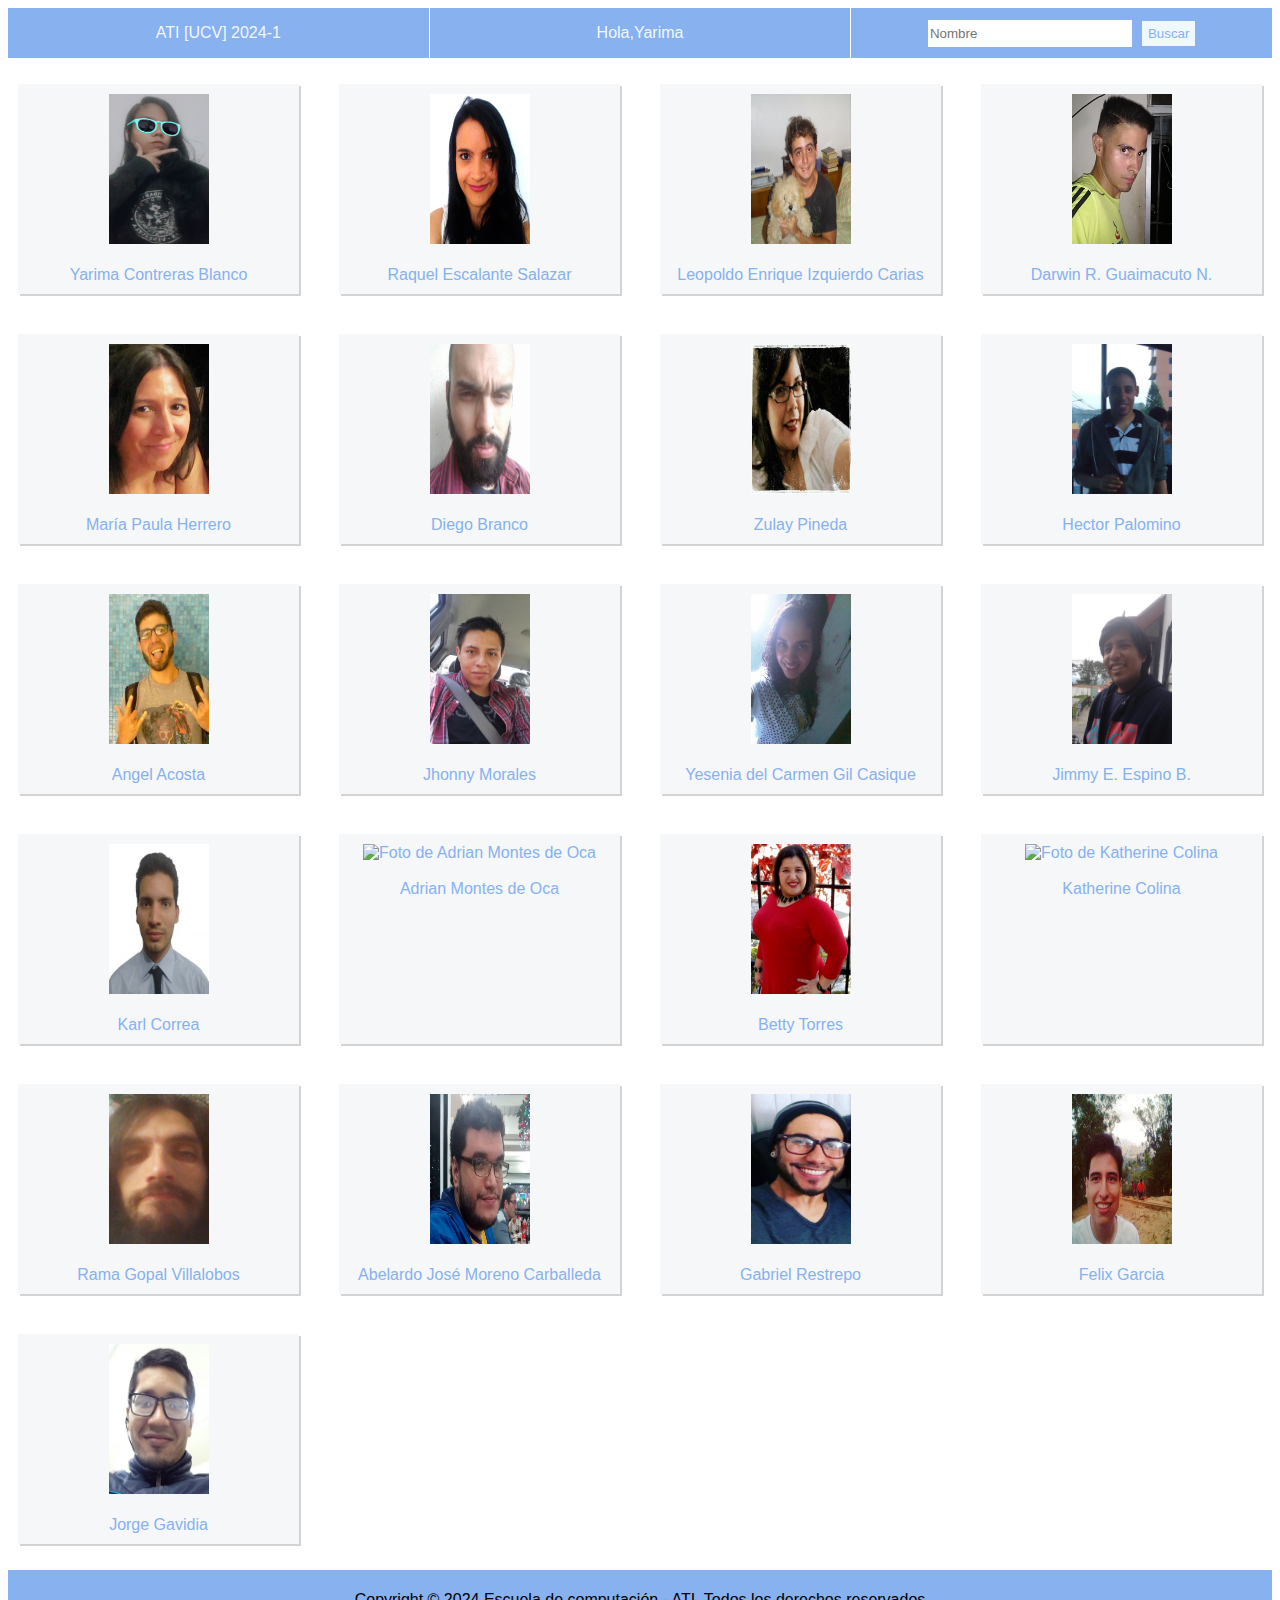
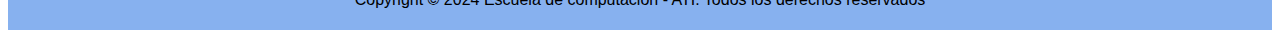
==== commit f3fc8772: "CorrecciónRutaCSS_Reto5_Lab4" ====
--- a/Proyecto_HTMLyCSS/index.html
+++ b/Proyecto_HTMLyCSS/index.html
@@ -6,24 +6,26 @@
     <title>Página Listado</title>
     <link rel="icon" href="http://www.ciens.ucv.ve/portalasig2/favicon.ico" type="image/x-icon">
     <link href="css/style.css" rel="stylesheet" type="text/css" media="screen">
+    <link rel="json" href="reto5/conf/configES.json">
+    <script src="js/index.js"></script>
 </head>
 
 <body class="bodyIndex">
     <header>
         <nav>
-            <ul class="menuList">
+            <ul id="list" class="menuList">
                 <li class="menuItem">
-                    <a href="index.html"> 
+                    <a id="sitio" href="index.html"> 
                         <span class="bigFont"> ATI </span>
                         <span>[UCV]</span>
                         <span class="bigFont">2024-1</span>
                     </a>
                 </li>
-                <li class="menuItem"> Hola, <a href="29706291/perfil.html"> Yarima</a> </li>
+                <li id="saludo" class="menuItem"> Hola, <a href="perfil.html?ci=29706291"> Yarima</a> </li>
                 <li class="menuItem">
                     <form class="menuForm">
-                        <input type="text" placeholder=" Nombre...">
-                        <input type="submit" value="Buscar">
+                        <input id="nombre" type="text" placeholder=" Nombre...">
+                        <input id="buscar" type="submit" value="Buscar">
                     </form>
                 </li>
             </ul>
@@ -32,66 +34,11 @@
 
     <section>
         <ul class="listStudents">
-            <li class="listItem saludo">
-                <picture class="pfpList">
-                    <source media="(max-width:480px)" srcset="29706291/29706291Pequena.jpg">
-                    <source media="(min-width:481px)" srcset="29706291/29706291Pequena.jpg">
-                    <source media="(min-width:769px)" srcset="29706291/29706291Grande.jpg">
-                    <source media="(min-width:1025px)" srcset="29706291/29706291Grande.jpg">
-                    <img class="pfpList" src="29706291/29706291Grande.jpg" alt="Foto de Yarima">
-                </picture>
-                <br>
-                <a href="29706291/perfil.html">Yarima Contreras Blanco</a>
-            </li>
-            <li class="listItem">
-                <img src="dummy6/dummy.jpg">
-                <br> Juan Antonio Pérez
-            </li>
-            <li class="listItem">
-                <img src="dummy3/dummy.jpg">
-                <br> Maritza Rodríguez
-            </li>
-            <li class="listItem">
-                <img src="dummy1/dummy.jpg">
-                <br> Emilia Casado
-            </li>
-            <li class="listItem">
-                <img src="dummy4/dummy.jpg">
-                <br> Enrique Colina
-            </li>
-            <li class="listItem">
-                <img src="dummy2/dummy.jpg">
-                <br> María Elena Pinto
-            </li>
-            <li class="listItem">
-                <img src="dummy5/dummy.jpg">
-                <br> Ronald Gutiérrez
-            </li>
-            <li class="listItem">
-                <img src="dummy6/dummy.jpg">
-                <br> Juan Antonio Pérez
-            </li>
-            <li class="listItem">
-                <img src="dummy3/dummy.jpg">
-                <br> Maritza Rodríguez
-            </li>
-            <li class="listItem">
-                <img src="dummy1/dummy.jpg">
-                <br> Emilia Casado
-            </li>
-            <li class="listItem">
-                <img src="dummy4/dummy.jpg">
-                <br> Enrique Colina
-            </li>
-            <li class="listItem">
-                <img src="dummy2/dummy.jpg">
-                <br> María Elena Pinto
-            </li> 
         </ul>
     </section>
 
     <footer>
-        <p> Copyright © 2024 Escuela de computación - ATI. Todos los derechos reservados </p>
+        <p id="copyRight"> Copyright © 2024 Escuela de computación - ATI. Todos los derechos reservados </p>
     </footer>
 </body>
 </html>